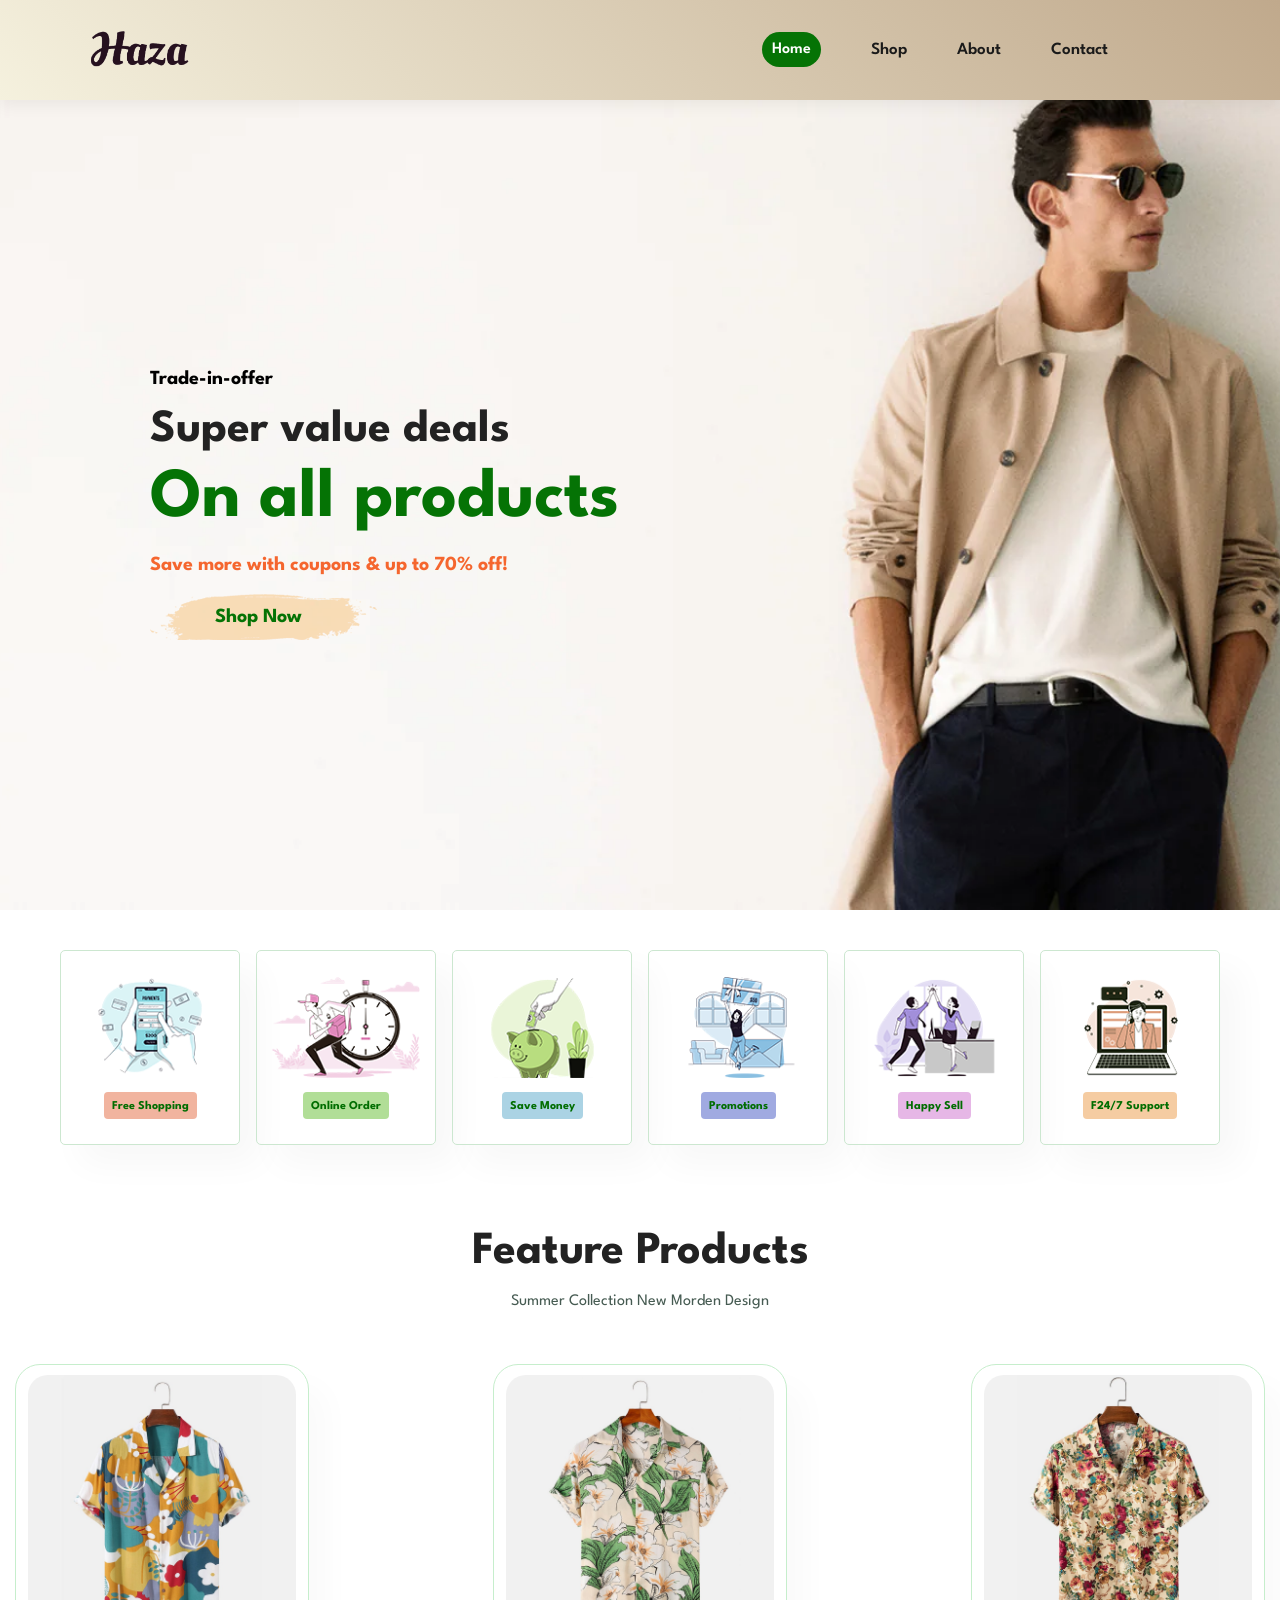
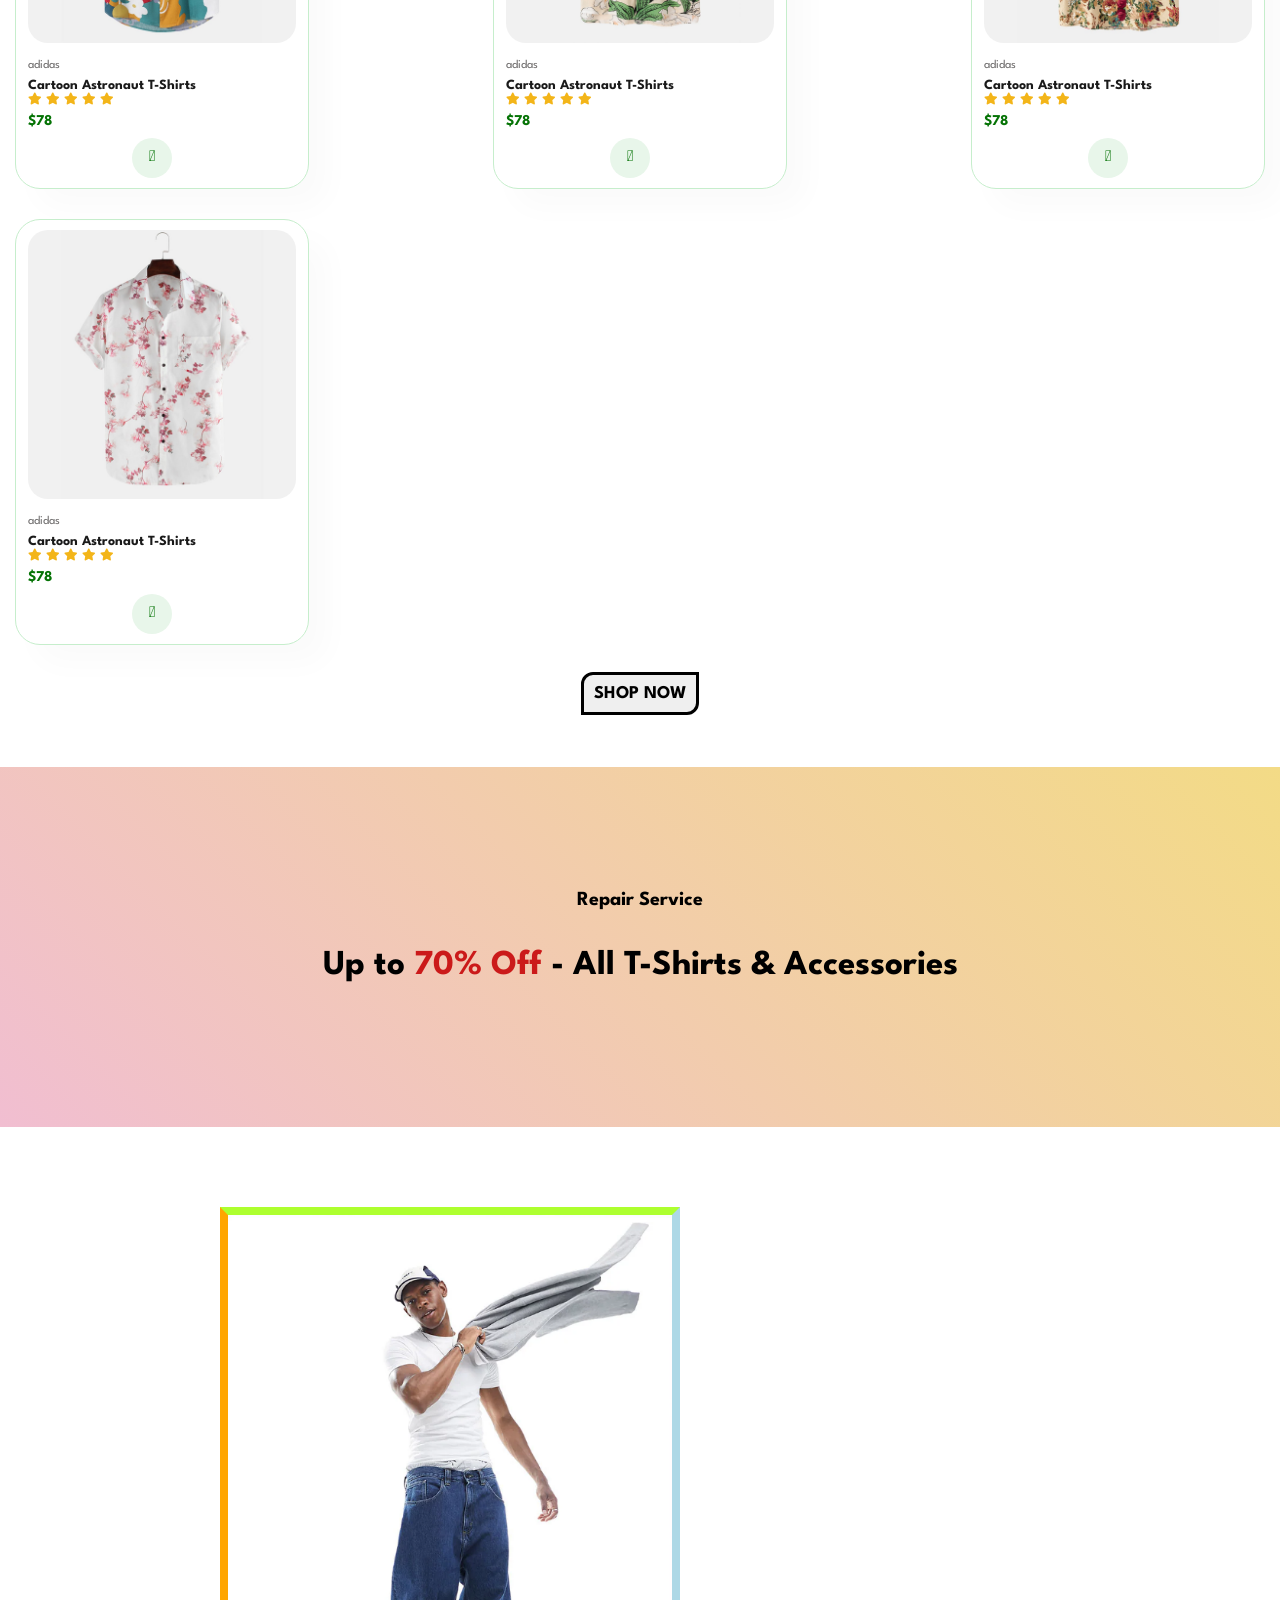
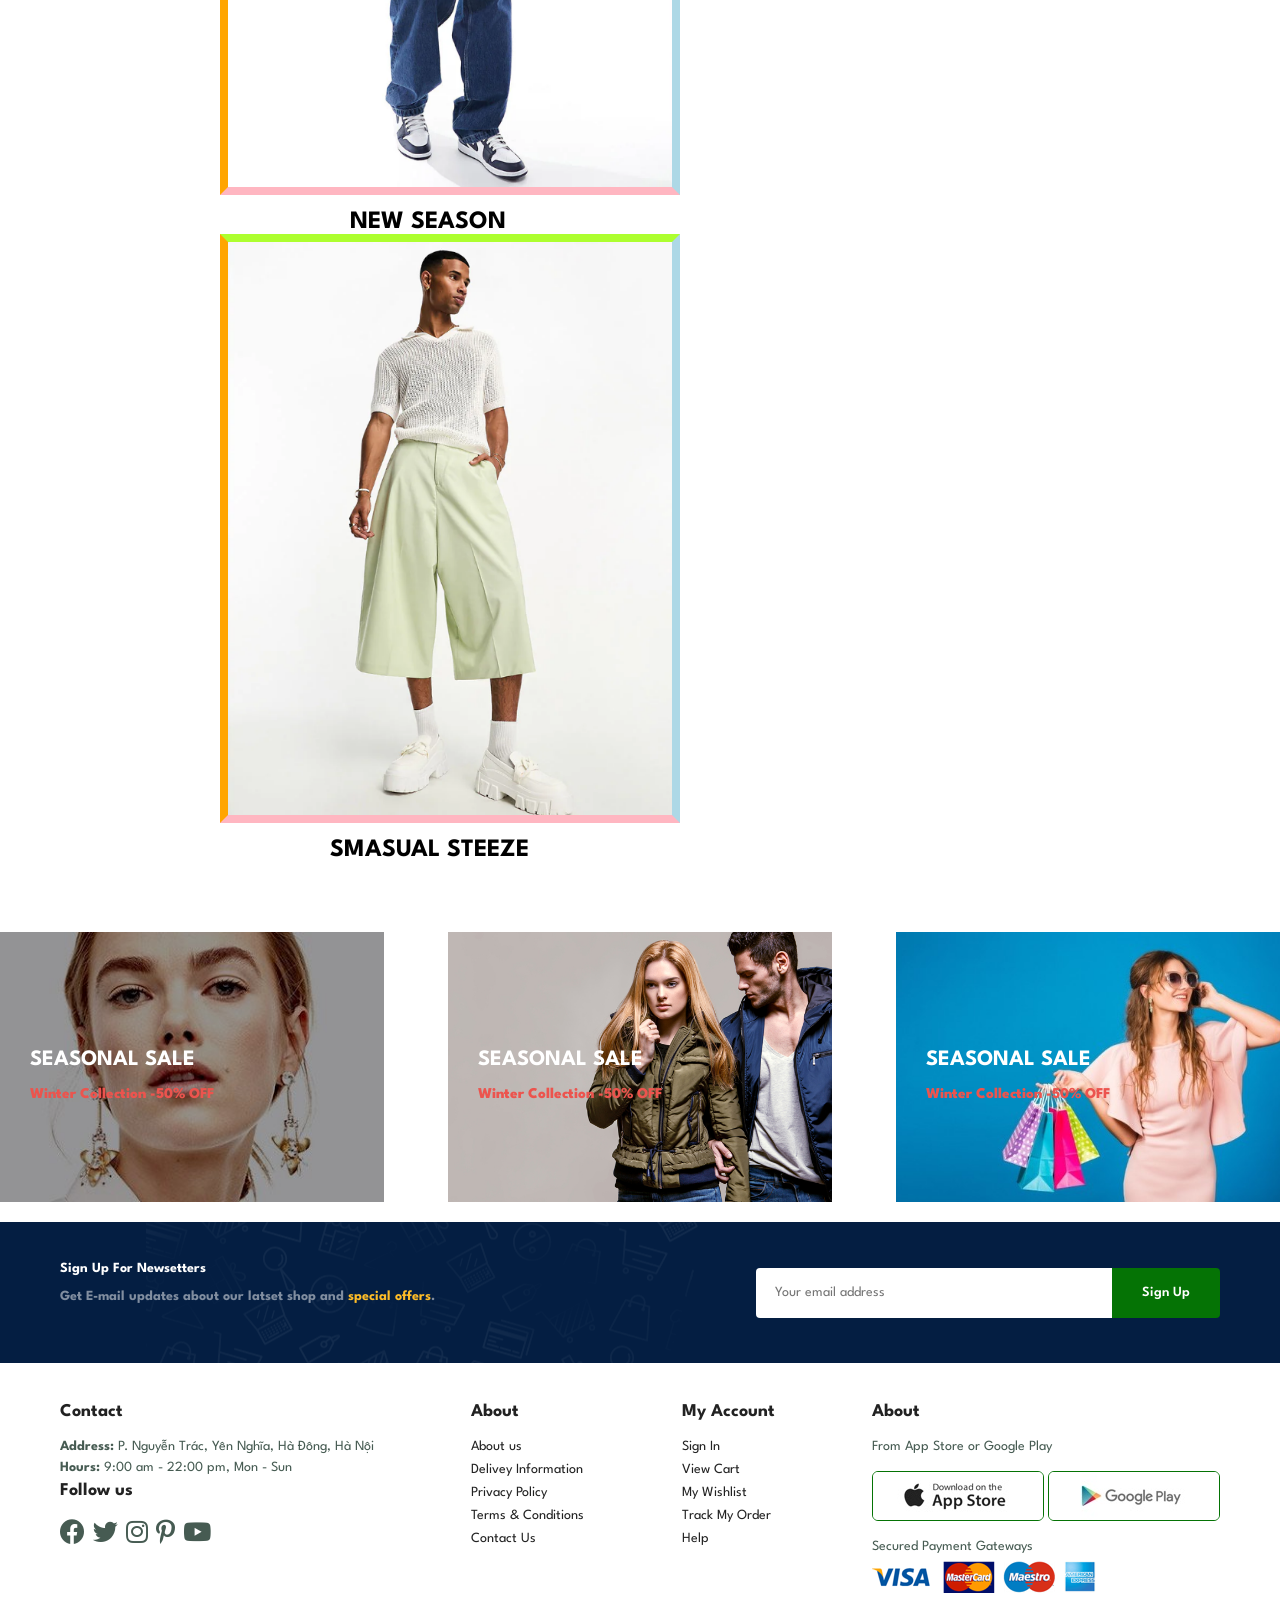
==== Selling-Cothes/index.html @ 655ef0d3 "Update index.html" ====
<!DOCTYPE html>
<html lang="en">
    <head>
        <meta charset="UTF-8">
        <meta http-equiv="X-UA-Compatible" content="IE=edge">
        <meta name="viewport" content="width=device-width, initial-scale=1.0">
        <title>Sales Clothes</title>
        <link rel="stylesheet" href="https://pro.fontawesome.com/releases/v5.10.0/css/all.css" /> 
        <link rel="stylesheet" href="style.css">
    </head>

    <body>
        <section id = "header"> 
            <a href="#"> <img src="img/logo4.png" alt=""> </a>
            <div>
                <ul id = "navbar">
                    <li><a class="active" href="index.html">Home</a></li>
                    <li><a href="shop.html">Shop</a></li>
                    <li><a href="about.html">About</a></li>
                    <li><a href="contact.html">Contact</a></li>
                    <li><a href="cart.html"><i class="far fa-shopping-bag"></i></a></li>
                </ul>
            </div>
        </section>

        <section id="hero">        
            <h3>Trade-in-offer</h3>
            <h2>Super value deals</h2>
            <h1>On all products</h1>
            <p>Save more with coupons & up to 70% off!</p>
            <a href="shop.html"><button class="shopNow">Shop Now</button></a>
        </section>

        <section id="feature" class ="section-p1">
            <div class="fe-box">
                <img src="img/features/f1.png" alt="">
                <h6>Free Shopping</h6>
            </div>
            <div class="fe-box">
                <img src="img/features/f2.png" alt="">
                <h6>Online Order</h6>
            </div>
            <div class="fe-box">
                <img src="img/features/f3.png" alt="">
                <h6>Save Money</h6>
            </div>
            <div class="fe-box">
                <img src="img/features/f4.png" alt="">
                <h6>Promotions</h6>
            </div>
            <div class="fe-box">
                <img src="img/features/f5.png" alt="">
                <h6>Happy Sell</h6>
            </div>
            <div class="fe-box">
                <img src="img/features/f6.png" alt="">
                <h6>F24/7 Support</h6>
            </div> 
        </section>

        <section id="product1" class="section-1">
            <h2>Feature Products</h2>
            <p>Summer Collection New Morden Design</p>
            <div class="pro-container">
                <div class="pro">
                    <img src="img/products/f1.jpg" alt="">
                    <div class="des">
                        <span>adidas</span>
                        <h5>Cartoon Astronaut T-Shirts</h5>
                        <div class="star">
                            <i class="fas fa-star"></i>
                            <i class="fas fa-star"></i>
                            <i class="fas fa-star"></i>
                            <i class="fas fa-star"></i>
                            <i class="fas fa-star"></i>
                        </div>
                        <h4>$78</h4>
                    </div>
                    <a href="#"><i class="fal fa-shopping-cart cart"></i></a>
                </div>
                <div class="pro">
                    <img src="img/products/f2.jpg" alt="">
                    <div class="des">
                        <span>adidas</span>
                        <h5>Cartoon Astronaut T-Shirts</h5>
                        <div class="star">
                            <i class="fas fa-star"></i>
                            <i class="fas fa-star"></i>
                            <i class="fas fa-star"></i>
                            <i class="fas fa-star"></i>
                            <i class="fas fa-star"></i>
                        </div>
                        <h4>$78</h4>
                    </div>
                    <a href="#"><i class="fal fa-shopping-cart cart"></i></a>
                </div>
                <div class="pro">
                    <img src="img/products/f3.jpg" alt="">
                    <div class="des">
                        <span>adidas</span>
                        <h5>Cartoon Astronaut T-Shirts</h5>
                        <div class="star">
                            <i class="fas fa-star"></i>
                            <i class="fas fa-star"></i>
                            <i class="fas fa-star"></i>
                            <i class="fas fa-star"></i>
                            <i class="fas fa-star"></i>
                        </div>
                        <h4>$78</h4>
                    </div>
                    <a href="#"><i class="fal fa-shopping-cart cart"></i></a>
                </div>
                <div class="pro">
                    <img src="img/products/f4.jpg" alt="">
                    <div class="des">
                        <span>adidas</span>
                        <h5>Cartoon Astronaut T-Shirts</h5>
                        <div class="star">
                            <i class="fas fa-star"></i>
                            <i class="fas fa-star"></i>
                            <i class="fas fa-star"></i>
                            <i class="fas fa-star"></i>
                            <i class="fas fa-star"></i>
                        </div>
                        <h4>$78</h4>
                    </div>
                    <a href="#"><i class="fal fa-shopping-cart cart"></i></a>
                </div>
            </div>
            <div class="xemThem">
                <a href="shop.html"><button>SHOP NOW</button></a>
            </div>
        </section>

        <section id="banner" class="section-m1">
            <h4>Repair Service</h4>
            <h2>Up to <span>70% Off</span> - All T-Shirts & Accessories</h2>
        </section> 

        <section  id="sm-banner" class="section-p1">
            <div class="banner-box">
                <img src="img/banner/b21.png" alt="">
                <h3>NEW SEASON</h3>  
            </div>
            <div class="banner-box banner-box2">
                <img src="img/banner/b22.png" alt="">
                <h3>SMASUAL STEEZE</h3> 
            </div>
        </section>

        <section id="banner3">
            <div class="banner-box">
               <h2>SEASONAL SALE</h2>
               <h3>Winter Collection -50% OFF</h3>
            </div>
            <div class="banner-box banner-box2">
                <h2>SEASONAL SALE</h2>
                <h3>Winter Collection -50% OFF</h3>
             </div>
             <div class="banner-box  banner-box3">
                <h2>SEASONAL SALE</h2>
                <h3>Winter Collection -50% OFF</h3>
             </div>
        </section>

        <section id ="newsletter" class="section-p1">
            <div class="newstext">
                <h4>Sign Up For Newsetters</h4>
                <p>Get E-mail updates about our latset shop and <span>special offers</span>.</p>
            </div>
            <div class="form">
                <input type="text" placeholder="Your email address">
                <button class="normal">Sign Up</button>
            </div>
        </section>

        <footer class="section-p1">
            <div class="col">
                <h4>Contact</h4>
                <p><strong>Address: </strong> P. Nguyễn Trác, Yên Nghĩa, Hà Đông, Hà Nội</p>
                <p><strong>Hours: </strong> 9:00 am - 22:00 pm, Mon - Sun</p>
                <div class="follow">
                    <h4>Follow us</h4>
                    <div class="icon">
                        <a href="https://www.facebook.com/quanghuy010403/"><i class="fab fa-facebook"></i></a>
                        <i class="fab fa-twitter"></i>
                        <i class="fab fa-instagram"></i>
                        <i class="fab fa-pinterest-p"></i>
                        <a href="https://www.youtube.com/shorts/1o9WgA6_do8"><i class="fab fa-youtube"></i></a>
                    </div>
                </div>
            </div>
            <div class="col">
                <h4>About</h4>
                <a href="#">About us</a>
                <a href="#">Delivey Information</a>
                <a href="#">Privacy Policy</a>
                <a href="#">Terms & Conditions</a>
                <a href="#">Contact Us</a>
            </div>
            <div class="col">
                <h4>My Account</h4>
                <a href="#">Sign In</a>
                <a href="#">View Cart</a>
                <a href="#">My Wishlist</a>
                <a href="#">Track My Order</a>
                <a href="#">Help</a>
            </div>
            <div class="col install">
                <h4>About</h4>
                <p>From App Store or Google Play</p>
                <div class="row">
                    <a href="https://www.apple.com/vn/store"><img src="img/pay/app.jpg" alt=""></a>
                    <a href="https://play.google.com/store/apps?gl=us"><img src="img/pay/play.jpg" alt=""></a>
                </div>
                <p>Secured Payment Gateways</p>
                <img src="img/pay/pay.png" alt="">
            </div>
        </footer>

        <script src="script.js"></script>
    </body>
</html>
---- Selling-Cothes/style.css ----
@import url("https://fonts.googleapis.com/css2?family=Spartan:wght@100;200;300;400;500;600;700;800;900&display=swap");
* {
  margin: 0;
  padding: 0;
  box-sizing: border-box;
  position: relative;
  font-family: "Spartan", sans-serif;
  /* font-family: "futura-pt",sans-serif; */
}

html {
  scroll-behavior: smooth;
}

/*logo*/
#header img{ 
  width: 120px;
  float: left;
}

/* Global Styles */

h1 {
  font-size: 50px;
  line-height: 64px;
  color: #222;
}

h2 {
  font-size: 46px;
  line-height: 54px;
  color: #222;
}

h4 {
  font-size: 20px;
  color: #222;
}

h6 {
  font-weight: 700;
  font-size: 12px;
}

p {
  font-size: 16px;
  color: #465b52;
  margin: 15px 0 20px 0;
}

.section-p1 {
  padding: 40px 60px;
}

.section-m1 {
  margin: 40px 0;
}

button.normal{
  font-size: 14px;
  font-weight: 600;
  padding: 15px 30px;
  color: #000;
  background-color: #fff;
  border-radius: 4px;
  cursor: pointer;
  border: none;
  outline: none;
  transition: 0.2s;
}

button.white {
  font-size: 13px;
  font-weight: 600;
  padding: 11px 18px;
  color: #fff;
  background-color: transparent;
  border: 1px solid #fff;
  cursor: pointer;
  outline: none;
  transition: 0.2s;
}

body {
  width: 100%;
}

/* Header Start, thanh cong cu */
#header{
  display: flex;
  align-items: center;
  justify-content: space-between;
  padding: 20px 80px;
  background: #d3c5b3;
  box-shadow: 0 5px 15px rgba(0, 0, 0, 0.06);
  z-index: 999;
  position: sticky;
  top: 0;
  left: 0;
  background: linear-gradient(45deg, #f5f1de, #c0a98c);
}
#navbar{
  display: flex;
  align-items: center;
  justify-content: center;
}
#navbar li{
  list-style: none;
  padding: 0 25px;
  position: relative;
}
#navbar li a{
  text-decoration: none;
  font-size: 17px;
  font-weight: 600;
  color: #1a1a1a;
  transition: 0.25s ease;
}
#navbar li a:hover, 
#navbar li a.active{
  background-color: rgb(5, 115, 5);
  color: #fff;
  padding: 10px;
  border-radius: 20px;
  font-size: 16px;
}
#navbar li a.active::after,
#navbar li a:hover::after{ 
  content: "";
  width: 30%;
  height: 2px;
  background: #088178;
  /* position: absolute; */ 
  bottom: -4px;
  left: 20px;
}

        /****** Home Page ******/

#hero{
  background-image: url("img/logo8.webp");
  height: 90vh;
  width: 100%;
  background-size: cover;
  background-position: top 0 right 80%;
  padding: 0 150px;
  display: flex;
  flex-direction: column;
  align-items: flex-start;
  justify-content: center;
}
#hero h3{
  padding-bottom: 15px;
  font-size: 20px;
}
#hero h1{
  padding: 10px 0 10px 0;
  color: rgb(5, 115, 5);
  font-size: 70px;
}
#hero p{
  color: rgb(245, 102, 46);
  font-weight: bold;
  font-size: 20px;
}
#hero button{
  background-image: url("img/button.png");
  background-color: transparent;
  color: rgb(5, 115, 5);
  border: 0;
  padding: 14px 80px 14px 65px;
  background-repeat: no-repeat;
  font-weight: 700; 
  font-size: 20px; 
  
}
#hero .shopNow:hover{
  color: orangered;
}


#feature{
  display: flex;
  align-items:center;
  justify-content: space-between;
  flex-wrap: wrap;
}
#feature .fe-box{
  width: 180px;
  text-align : center;
  padding: 25px 15px;
  box-shadow: 20px 20px 34px rgba(0,0,0, 0.03);
  border: 1px solid #cce7d0;
  border-radius: 5px; 
  margin-bottom: 10px;
}
#feature .fe-box:hover{
  box-shadow:10px 10px 54px rgba(70, 62, 211,0.1);
}
#feature .fe-box img{
  width: 100%;
  margin-bottom: 10px;
}
#feature .fe-box h6{
  display: inline-block;
  padding: 9px 8px 6px 8px;
  line-height: 1;
  border-radius: 4px;
  color: rgb(0, 109, 0);
  background-color: #f1b49f;
}
#feature .fe-box:nth-child(2) h6{
  background-color: #b1de97;
}
#feature .fe-box:nth-child(3) h6{
  background-color: #abd3e4;
}
#feature .fe-box:nth-child(4) h6{
  background-color: #a0aae1;
}
#feature .fe-box:nth-child(5) h6{
  background-color: #e6b7e6;
}
#feature .fe-box:nth-child(6) h6{
  background-color: #f5cca2;
}


#product1{
  text-align: center;
}
#product1 .pro-container{
  display: flex;
  justify-content: space-between;
  padding-top: 20px;
  flex-wrap: wrap; 
}
#product1 .pro{
  width: 23%;
  min-width: 250px;
  padding: 10px 12px;
  border: 1px solid #c6eecc;
  border-radius: 25px;
  cursor: pointer;
  box-shadow: 20px 20px 30px rgba(0, 0, 0, 0.02);
  margin: 15px ;
  transition: 0.2s ease;
  position: relative;
}
#product1 h2{
  padding-top: 30px;
}
#product1 .pro:hover{
  box-shadow: 20px 20px 30px rgba(0, 0, 0, 0.02);
}
#product1 .pro img{
  width: 100%;
  border-radius: 20px;
}
#product1 .pro .des{
  text-align: start;
  padding: 10px 0;
}
#product1 .pro .des span{
  font-size: 12px;
  color: #6d6b6b;
}
#product1 .pro .des h5{
  padding-top: 7px;
  color: #1a1a1a;
  font-size: 14px;
}
#product1 .pro .des i{
  font-size: 12px;
  color: rgb(243, 181, 25)
}
#product1 .pro .des h4{
  padding-top: 7px;
  font-size: 15px;
  font-weight: 700;
  color: rgb(5, 115, 5);
}
#product1 .pro .cart{
  width: 40px;
  height: 40px;
  line-height: 40px;
  border-radius: 50px;
  background-color: #e8f6ea;
  font-weight: 500;
  color: rgb(5, 115, 5);
  border: 1px soild #cce7d0;
  position: 20px;
  right: 10px;
}
#product1 .xemThem button{
  font-size: 18px;
  padding: 10px;
  border-radius: 7px;
  margin: 12px;
  border: 3px solid #000000;
  border-radius: 12px 0;
  color: #000000;
  font-weight: bold;
}
#product1 .xemThem a:hover button{
  text-decoration: none;
  background-color: rgb(247, 144, 19);
  border-color: rgb(247, 144, 19);
  color: #fff;
}


#banner{
  display: flex;
  flex-direction: column;
  justify-content: center;
  align-items: center;
  text-align: center;
  /* background-image: url(img/banner/b2.jpg); */
  background-image:  linear-gradient(45deg, #f1bed1, #f3db86);
  width: 100%;
  height: 40vh;
  background-size: cover;
  background-position: center;
}
#banner h4{
  color: #000000;
  font-size: 20px;
  padding-bottom: 20px;
}
#banner h2{
  color: #000000;
  font-size: 35px;
  padding: 10px 0;
}
#banner h2 span{
  color: rgb(203, 26, 26);
}


#sm-banner{
  display: flex;
  flex-wrap: wrap;
  justify-content: space-between;
  position: relative;
  margin-bottom: 30px;
}
#sm-banner .banner-box{
  display: flex;
  flex-direction: column;
  justify-content: center;
  align-items: flex-start;
  background-size: cover;
  background-position: center;
  padding-left: 160px;
}
#sm-banner .banner-box2{
  padding-right: 160px;
}
#sm-banner img{
  width: 460px;
  border: 8px solid orange;
  border-top-color: greenyellow;
  border-right-color: lightblue;
  border-bottom-color: lightpink;
}
#sm-banner .banner-box h3{
  padding-top: 15px;
  padding-left: 130px;
  font-size: 25px;
}
#sm-banner .banner-box2 h3{
  padding-left: 110px;
}



#sm-banner span{
  color: #fff;
  font-size: 14px;
  font-weight: 500;
  padding-bottom: 15px;
}
#sm-banner .banner-box:hover button{
  background: rgb(5, 115, 5);
  border: 1px solid rgb(5, 115, 5);
}


#banner3{
  display: flex;
  justify-content: space-between;
  flex-wrap: wrap;
  padding: 0 ;
}
#banner3 .banner-box{
  display: flex;
  flex-direction: column;
  justify-content: center;
  align-items: flex-start;
  background-image: url("img/banner/b7.jpg");
  min-width: 30%;
  height: 30vh;
  background-size: cover;
  background-position: center;
  padding: 30px;
  margin-bottom: 20px;
}
#banner3 .banner-box2{
  background-image: url("img/banner/b4.jpg");
}
#banner3 .banner-box3{
  background-image: url("img/banner/b18.jpg");
}
#banner3 h2{
  color: #fff;
  font-size: 900;
  font-size: 22px;
}
#banner3 h3{
  color: #ec544e;
  font-weight: 800;
  font-size: 15px;
}


#newsletter{
  display: flex;
  justify-content: space-between;
  flex-wrap: wrap;
  align-items: center;
  background-image: url("img/banner/b14.png");
  background-repeat: no-repeat;
  background-position: 20% 30%;
  background-color: #041e42;
}
#newsletter h4{
  font-size: 14px;
  font-weight: 700;
  color: #fff;
}
#newsletter p{
  font-size: 14px;
  font-weight: 700;
  color: #818ea0;
}
#newsletter p span{
  color: #ffbd27;
}
#newsletter .form{
  display: flex;
  width: 40%;
}
#newsletter input{
  height: 3.125rem;
  padding: 0 1.25em;
  font-size: 14px;
  width: 100%;
  border: 1px solid transparent;
  border-radius: 4px;
  outline: none;
  border-top-right-radius: 0;
  border-bottom-right-radius: 0;
}
#newsletter button{
  background-color: rgb(5, 115, 5);
  color: #fff;
  white-space: nowrap;
  border-top-left-radius: 0;
  border-bottom-left-radius: 0;
}


footer {
  display: flex;;
  flex-wrap: wrap;
  justify-content: space-between;
}
footer .col{
  display: flex;
  flex-direction: column;
  align-items: flex-start;
  margin-bottom: 20px;
}
footer a{
  text-decoration: none;
  font-size: 14px;
  color: #222;
  margin-bottom: 10px;
}
footer h4{
  font-size: 18px;
  padding-bottom: 20px;
}
footer p{
  font-size: 14px;
  margin: 0 0 8px 0;
}
footer .follow i{
  color: #465b52;
  padding-right: 4px;
  cursor: pointer;
  font-size: 25px;
}
footer .install .row img{
  border: 1px solid rgb(5, 115, 5);
  border-radius: 6px;
  margin: 10px 0 15px 0;
}
footer .follow i:hover,
footer a:hover{
  color: rgb(5, 115, 5);
}


          /****** SHOP PAGE ******/



          /****** ABOUT PAGE ******/
#page-header .about-header{
  background-image: url("img/about/banner.png");
}
#about-head{
  display: flex;
  align-content:  center;
}
#about-head img{
  width: 50%;
}
#about-head div{
  padding: 70px 0 0 40px;
  text-align: justify;
}
#about-app{
  text-align: center;
}
#about-app .video{
  width: 70%;
  height: 100%;
  margin: 30px auto 0 auto;
}
#about-app .video video{
  width: 100%;
  height: 100%;
  border-radius: 20px;
}


                /****** CONTACT PAGE ******/
#contact-details{
  display: flex;
  align-items: center;
  justify-content: space-between;
}
#contact-details .details{
  width: 45%;
}
#contact-details .details span,
#form-details form span{
  font-size: 14px;
}
#contact-details .details h2, 
#form-details form h2{
  font-size: 30px;
  line-height: 35px;
  padding: 20px 0;
}
#contact-details .details h3{
  font-size: 20px;
  padding-bottom: 15px;
  padding-left: 50px;
}
#contact-details .details li{
  list-style: none;
  display: flex;
  padding: 10px 0;
  padding-left: 50px;
}
#contact-details .details li i{
  font-size:  16px;
  padding-right: 22px;
}
#contact-details .details li p{
  margin: 0;
  font-size: 15px;
}
#contact-details .map{
  width:  55%;
  height: 400px;
}
#contact-details .map iframe{
  width: 100%;
  height: 100%;
}

#form-details{
  display: flex;
  justify-content: space-between;
  margin: 30px;
  padding: 80px;
  border: 1px solid #e1e1e1;
}
#form-details form{
  width: 65%;
  display: flex;
  flex-direction: column;
  align-items: flex-start;
}
#form-details form input, 
#form-details form textarea{
  width: 100%;
  padding: 12px 15px;
  outline: none;
  margin-bottom: 20px;
  border: 1px solid lightgray
}
#form-details form button{
  background-color: rgb(5, 115, 5);
  color: #fff; 
}
#form-details .people div{
  padding-bottom: 25px;
  display: flex;
  align-items: flex-start;
  margin-top: 50px;
}
#form-details .people div img{
  width: 65px;
  height: 65px;
  object-fit: cover;
  margin-right: 15px;
}
#form-details .people div p{
  margin: 0;
  font-size: 15px;
  line-height: 25px;
}
#form-details .people div p span{
  display: flex;
  font-size: 16px;
  font-weight: 600;
  color: #000;
}


/* shop */
#page-header{
  background-image: url("img/banner/b1.jpg");
  width: 100%;
  height: 40vh;
  background-size: cover;
  display: flex;
  justify-content: center;
  text-align: center;
  flex-direction: column;
  padding-bottom: 14px;
}

#page-header h2, #page-header p{
  color: white;
}

#pagination{
  text-align: center;
}

#pagination a {
  text-decoration: none;
  background-color: #088178;
  padding: 15px 20px;
  border-radius: 4px;
  color: #fff;
  font-weight: 600;
}

#pagination a i{
  font-size: 16px;
  font-weight: 600;
}

/* sp rieng */
#prodetails{
  display: flex;
  margin-top: 20px;
}

#prodetails .single-pro-image{
  width: 40%;
  margin-right: 50px;
}

.small-img-group{
  display: flex;
  justify-content: space-between;
}

.small-img-col{
  flex-basis: 24%;
  cursor: pointer;
}
#prodetails .single-pro-details{
  width: 50%;
  padding-top: 30px;
}

#prodetails .single-pro-details h4{
  padding: 40px 0 20px 0;
}

#prodetails .single-pro-details h2{
  font-size: 26px;
}

#prodetails .single-pro-details select{
  display: block;
  padding: 5px 10px;
  margin-bottom: 10px;
}

#prodetails .single-pro-details input{
  width: 50px;
  height: 47px;
  padding-left: 16px;
  margin-right: 10px;
}

#prodetails .single-pro-details input:focus{
  outline: none;
}

#prodetails .single-pro-details button{
  background: #088178;
  color: white;
}

#prodetails .single-pro-details span{
  line-height: 25px;
}
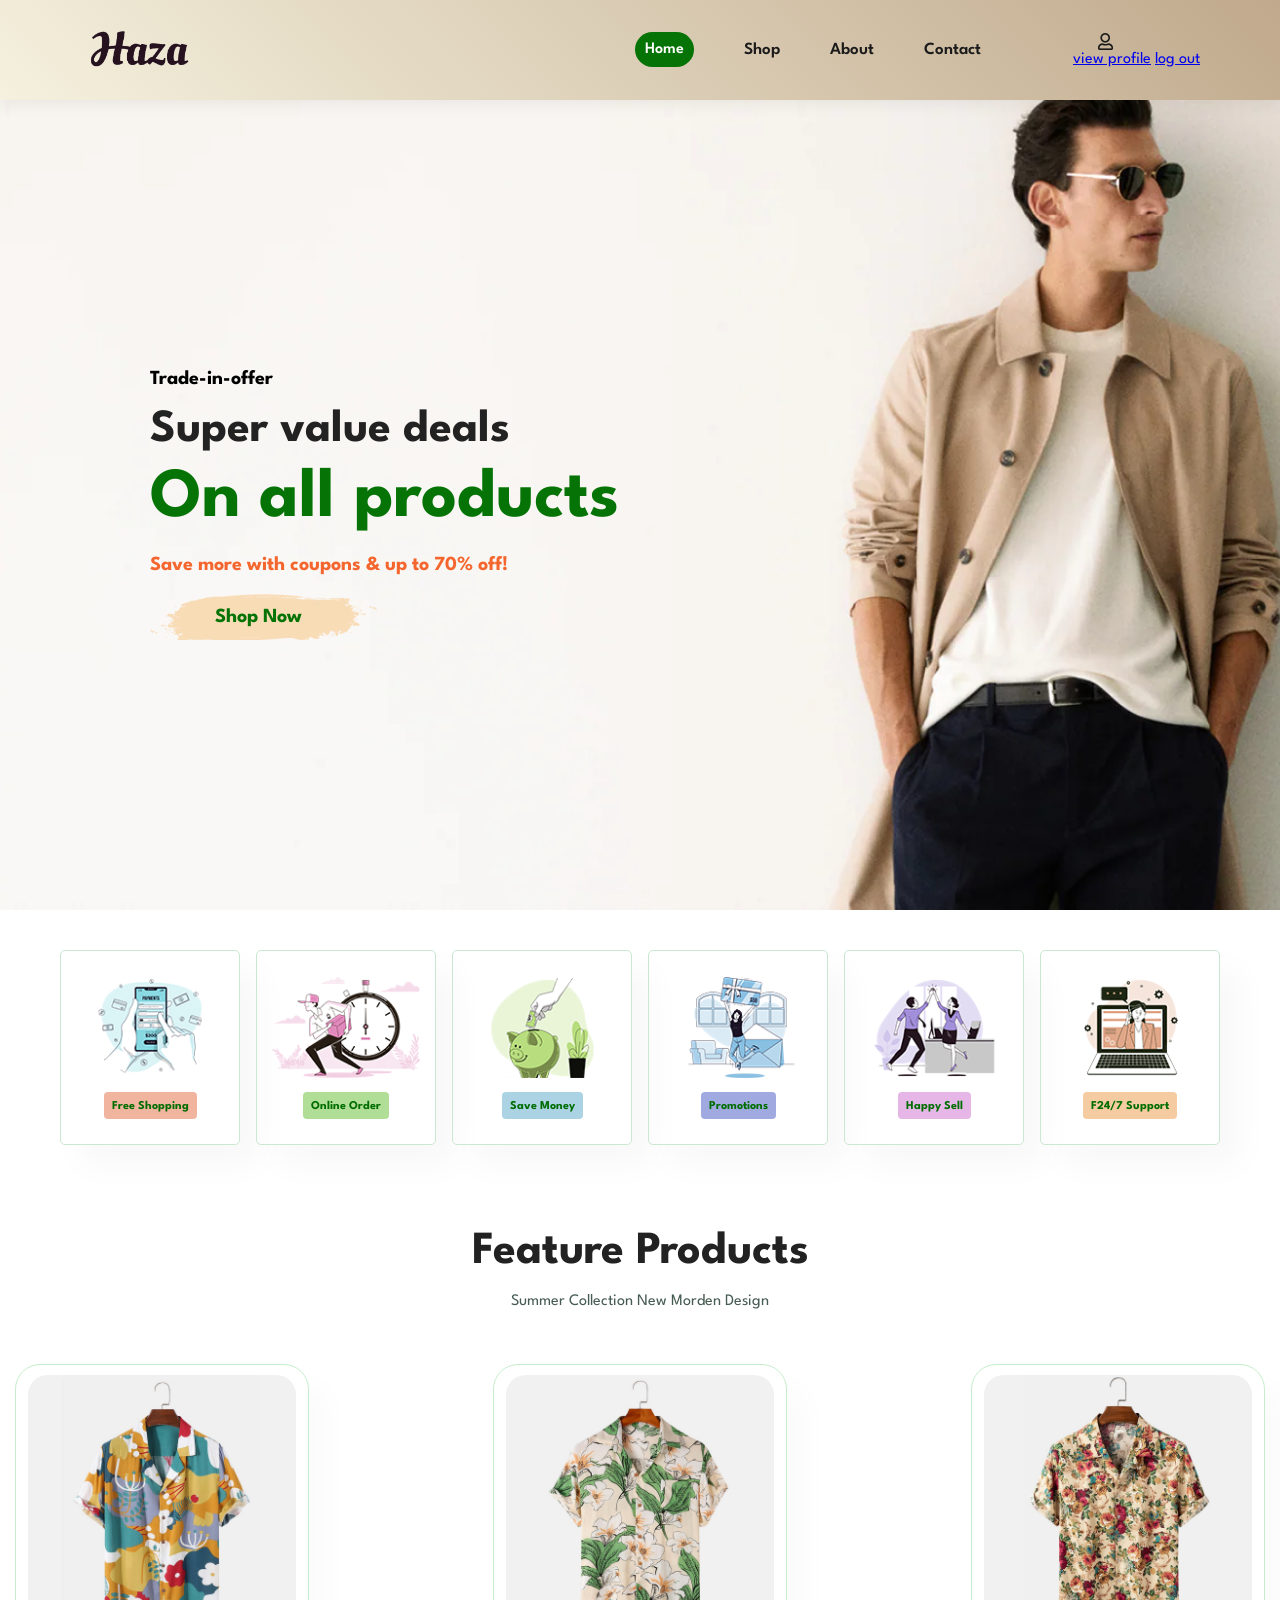
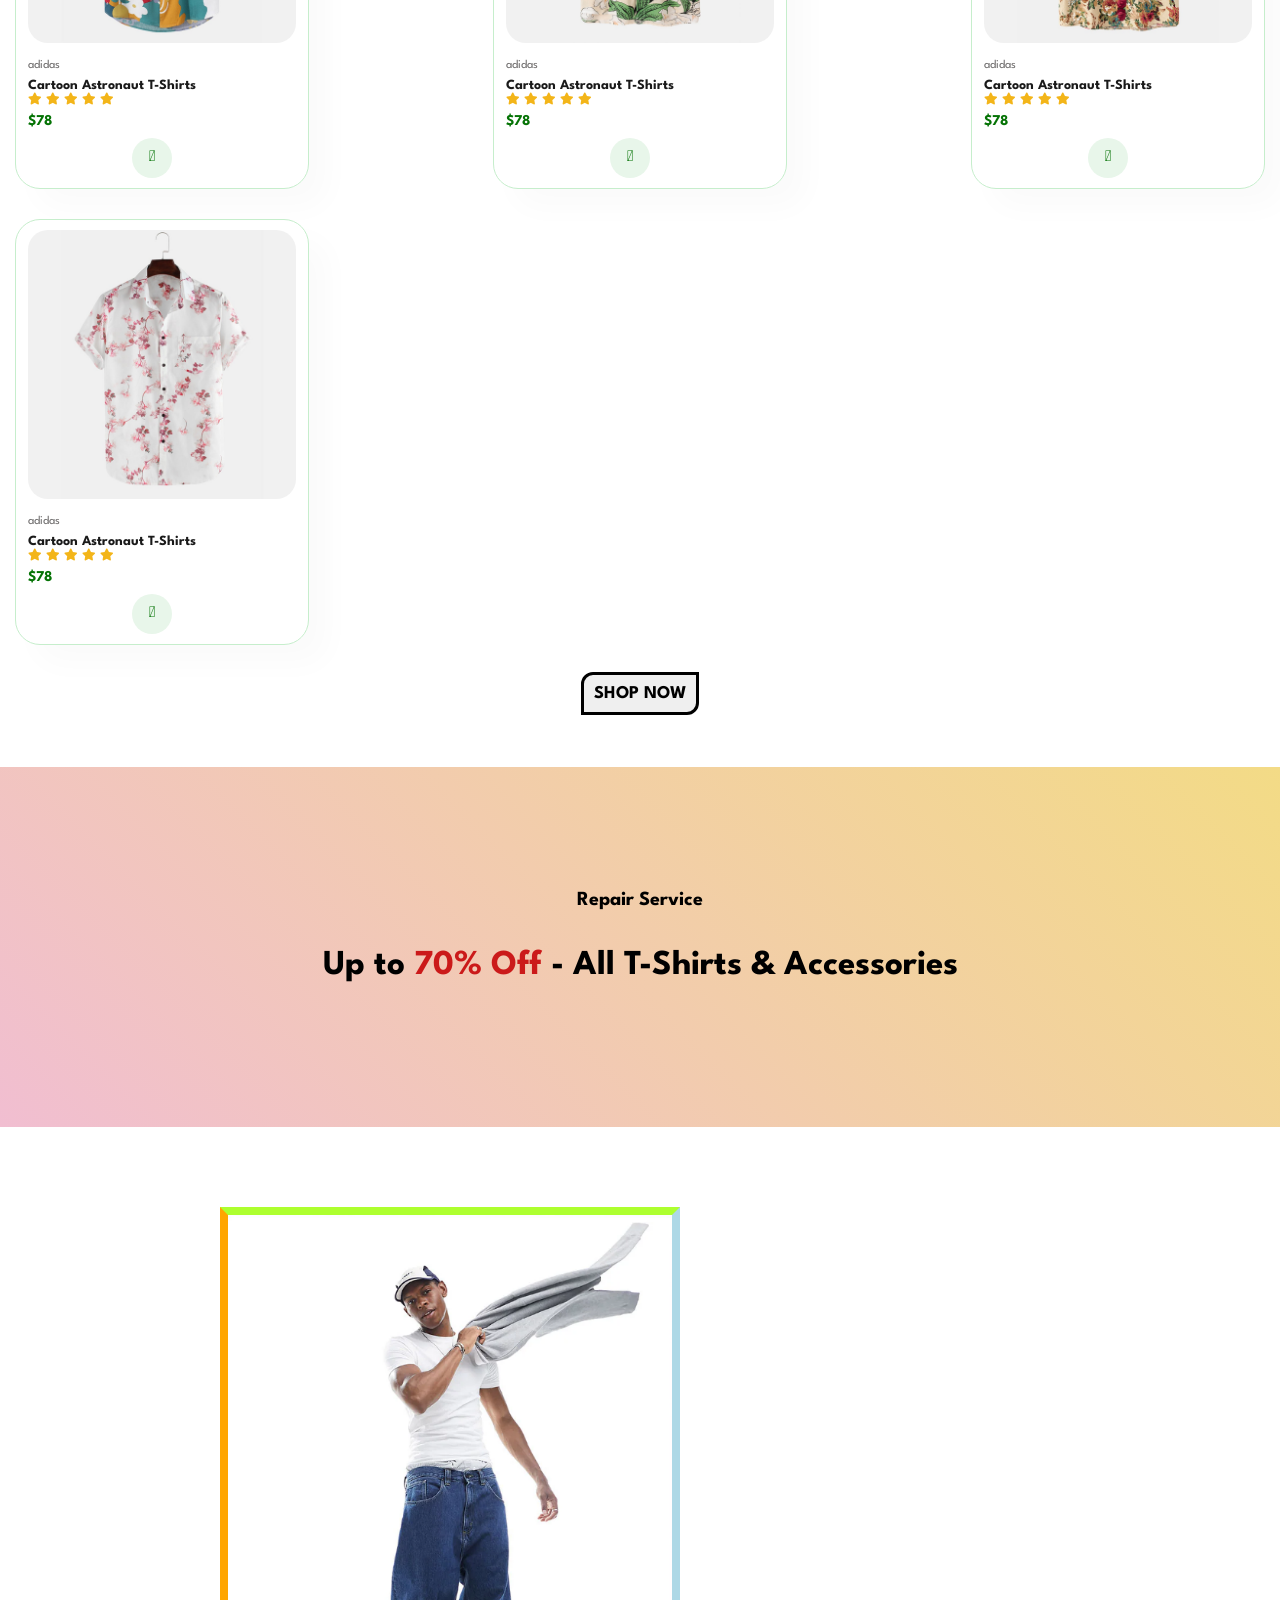
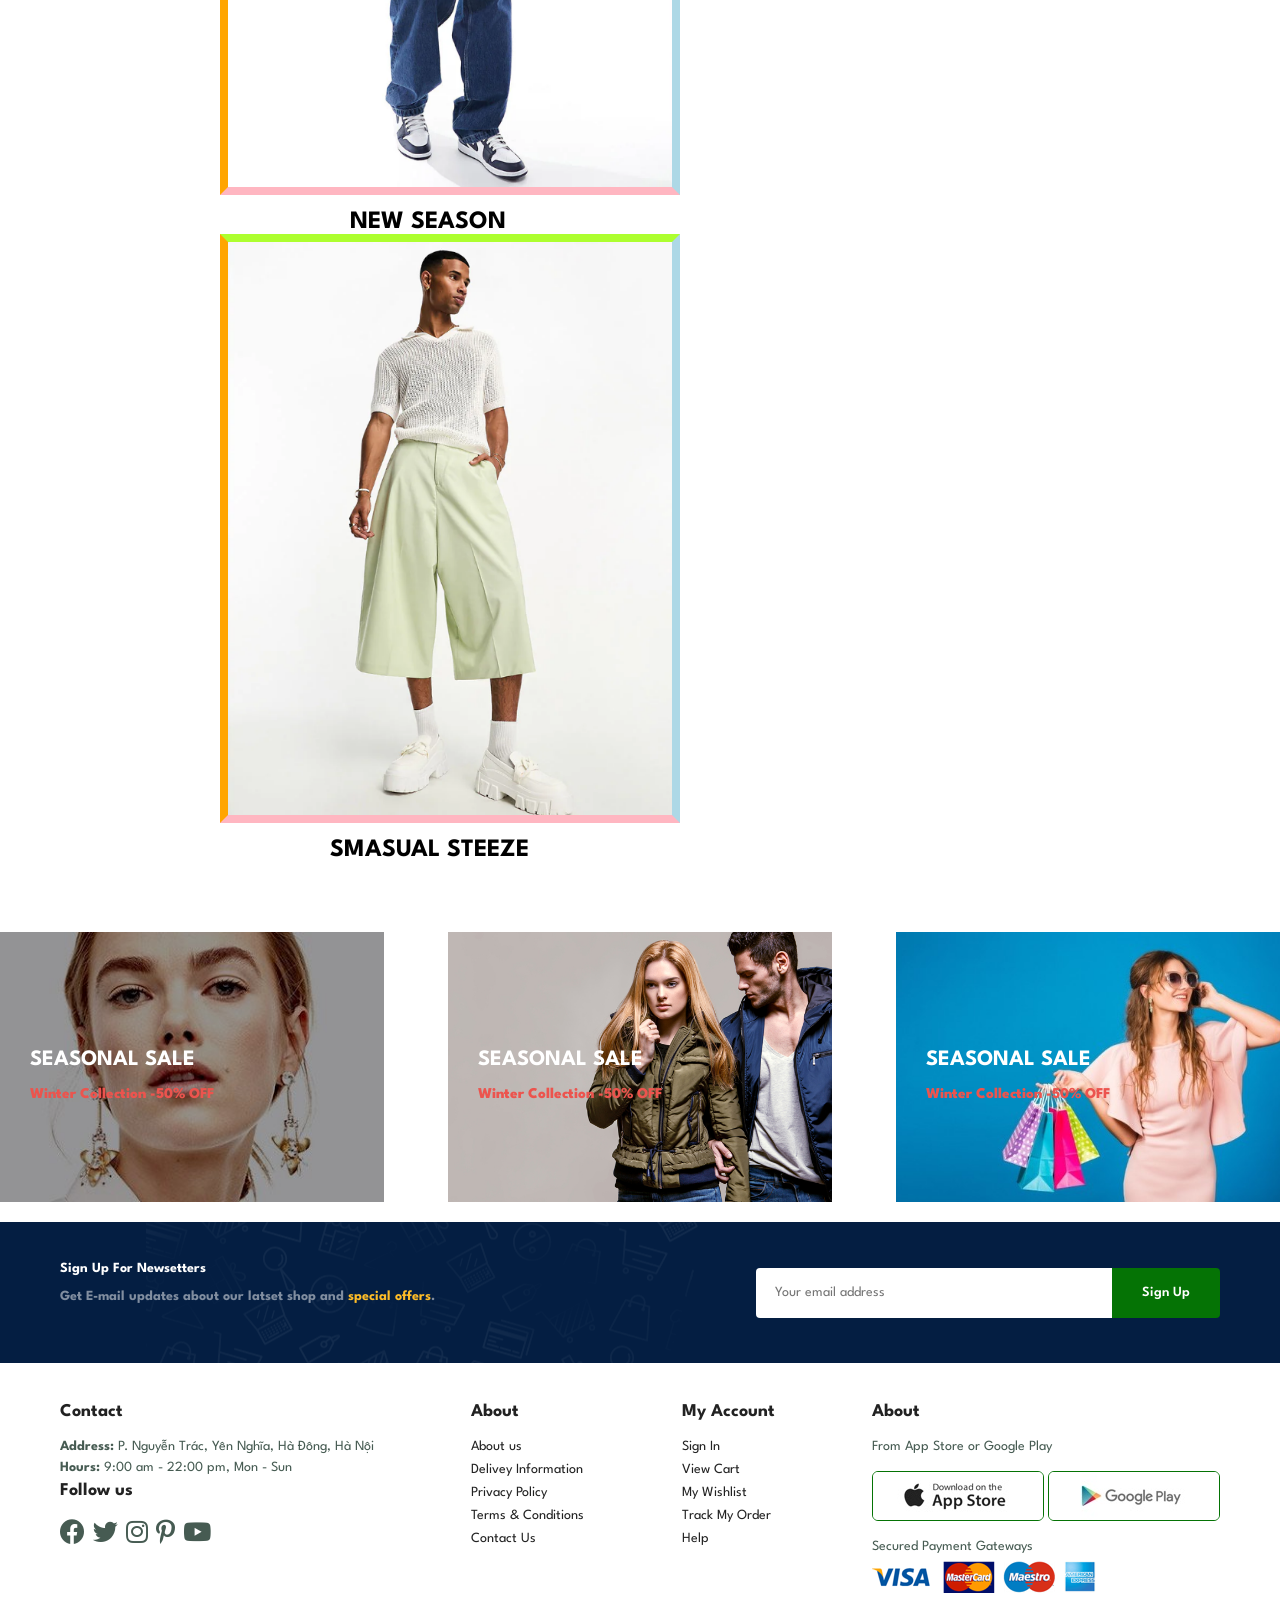
==== commit 8e3fd20c: "Update index.html" ====
--- a/Selling-Cothes/index.html
+++ b/Selling-Cothes/index.html
@@ -5,13 +5,13 @@
         <meta http-equiv="X-UA-Compatible" content="IE=edge">
         <meta name="viewport" content="width=device-width, initial-scale=1.0">
         <title>Sales Clothes</title>
-        <link rel="stylesheet" href="https://pro.fontawesome.com/releases/v5.10.0/css/all.css" /> 
+        <link rel="stylesheet" href="https://pro.fontawesome.com/releases/v5.10.0/css/all.css" /> <!-- lay link tren web font awesome cdn -->
         <link rel="stylesheet" href="style.css">
     </head>
 
     <body>
         <section id = "header"> 
-            <a href="#"> <img src="img/logo4.png" alt=""> </a>
+            <a href="index.html"> <img src="img/logo4.png" alt=""> </a>
             <div>
                 <ul id = "navbar">
                     <li><a class="active" href="index.html">Home</a></li>
@@ -19,6 +19,13 @@
                     <li><a href="about.html">About</a></li>
                     <li><a href="contact.html">Contact</a></li>
                     <li><a href="cart.html"><i class="far fa-shopping-bag"></i></a></li>
+                    <div class="dropdown">
+                        <li><a><i class="far fa-regular fa-user"></i></a></li>
+                        <div class="dropdown-content">
+                            <a href="Account.html">view profile</a>
+                            <a href="#">log out</a>
+                        </div>
+                    </div>
                 </ul>
             </div>
         </section>
@@ -182,11 +189,11 @@
                 <div class="follow">
                     <h4>Follow us</h4>
                     <div class="icon">
-                        <a href="https://www.facebook.com/quanghuy010403/"><i class="fab fa-facebook"></i></a>
+                        <a href=""><i class="fab fa-facebook"></i></a>
                         <i class="fab fa-twitter"></i>
                         <i class="fab fa-instagram"></i>
                         <i class="fab fa-pinterest-p"></i>
-                        <a href="https://www.youtube.com/shorts/1o9WgA6_do8"><i class="fab fa-youtube"></i></a>
+                        <a href=""><i class="fab fa-youtube"></i></a>
                     </div>
                 </div>
             </div>
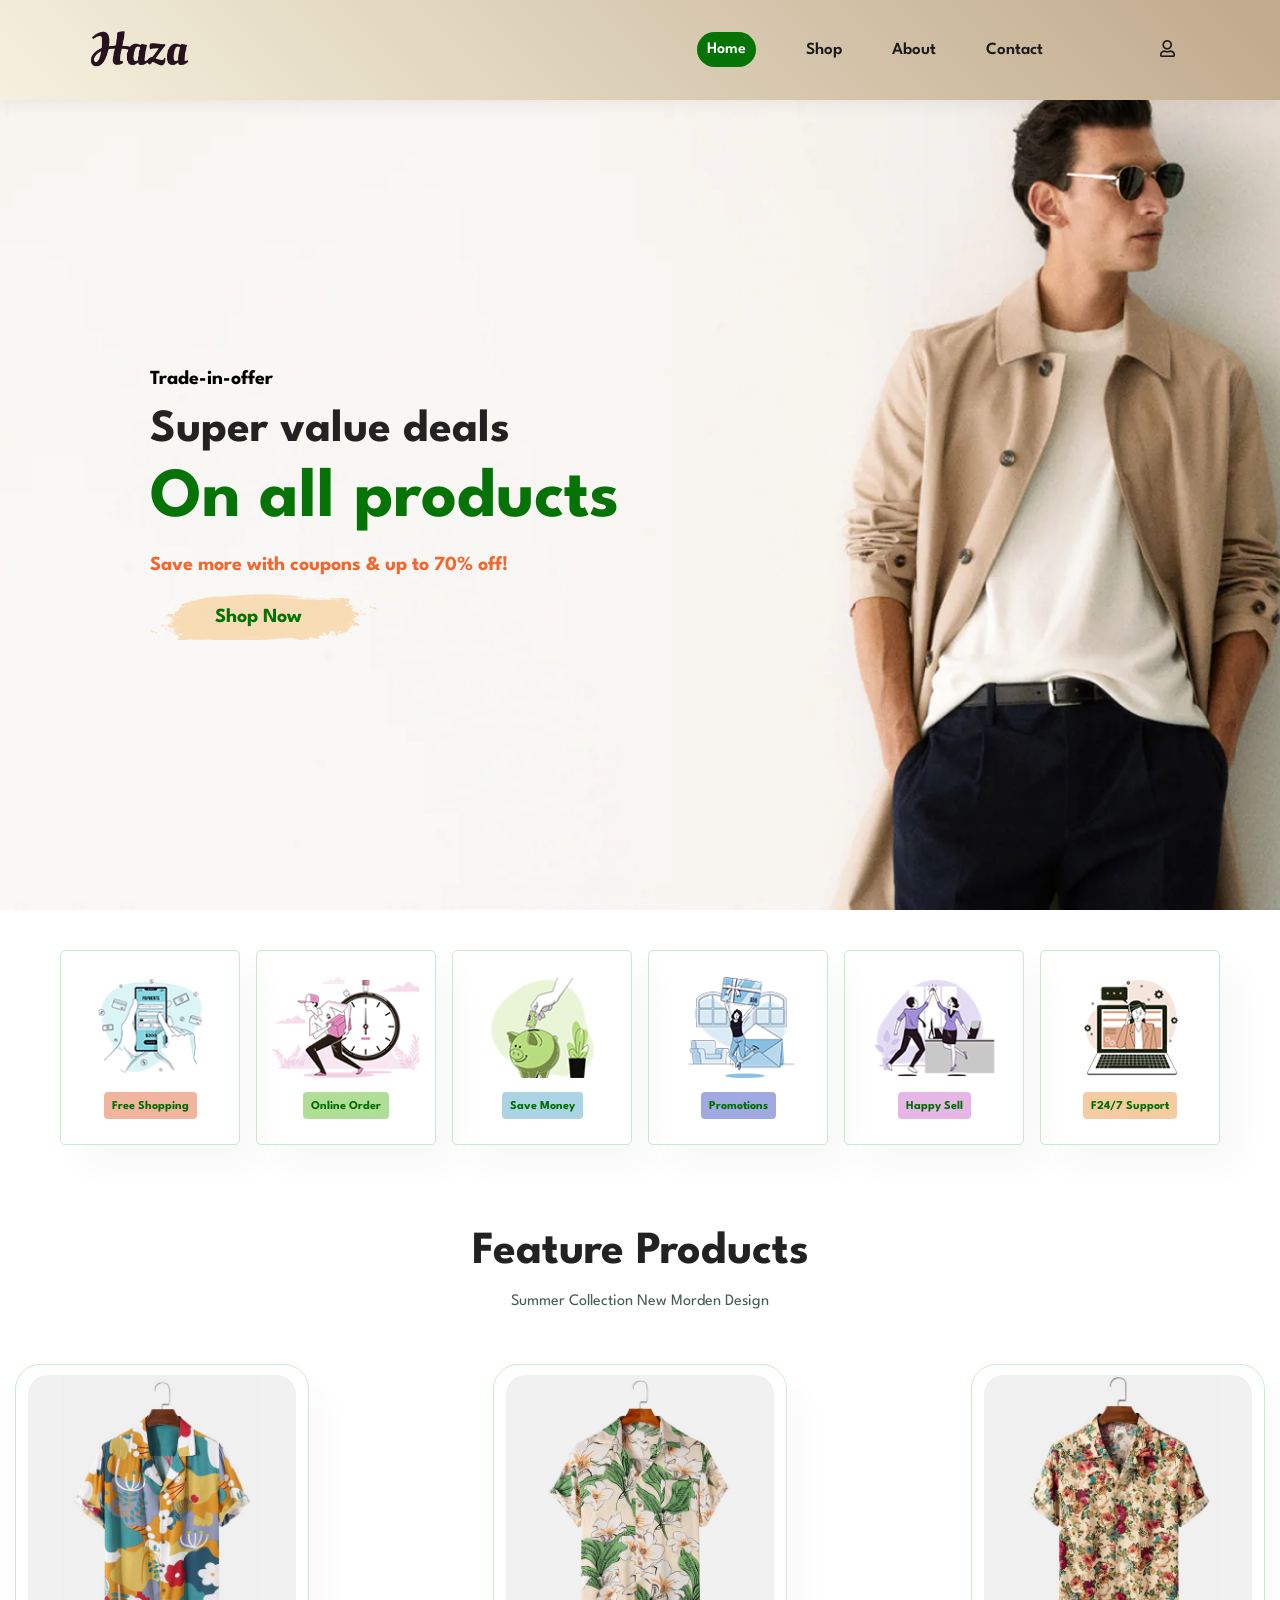
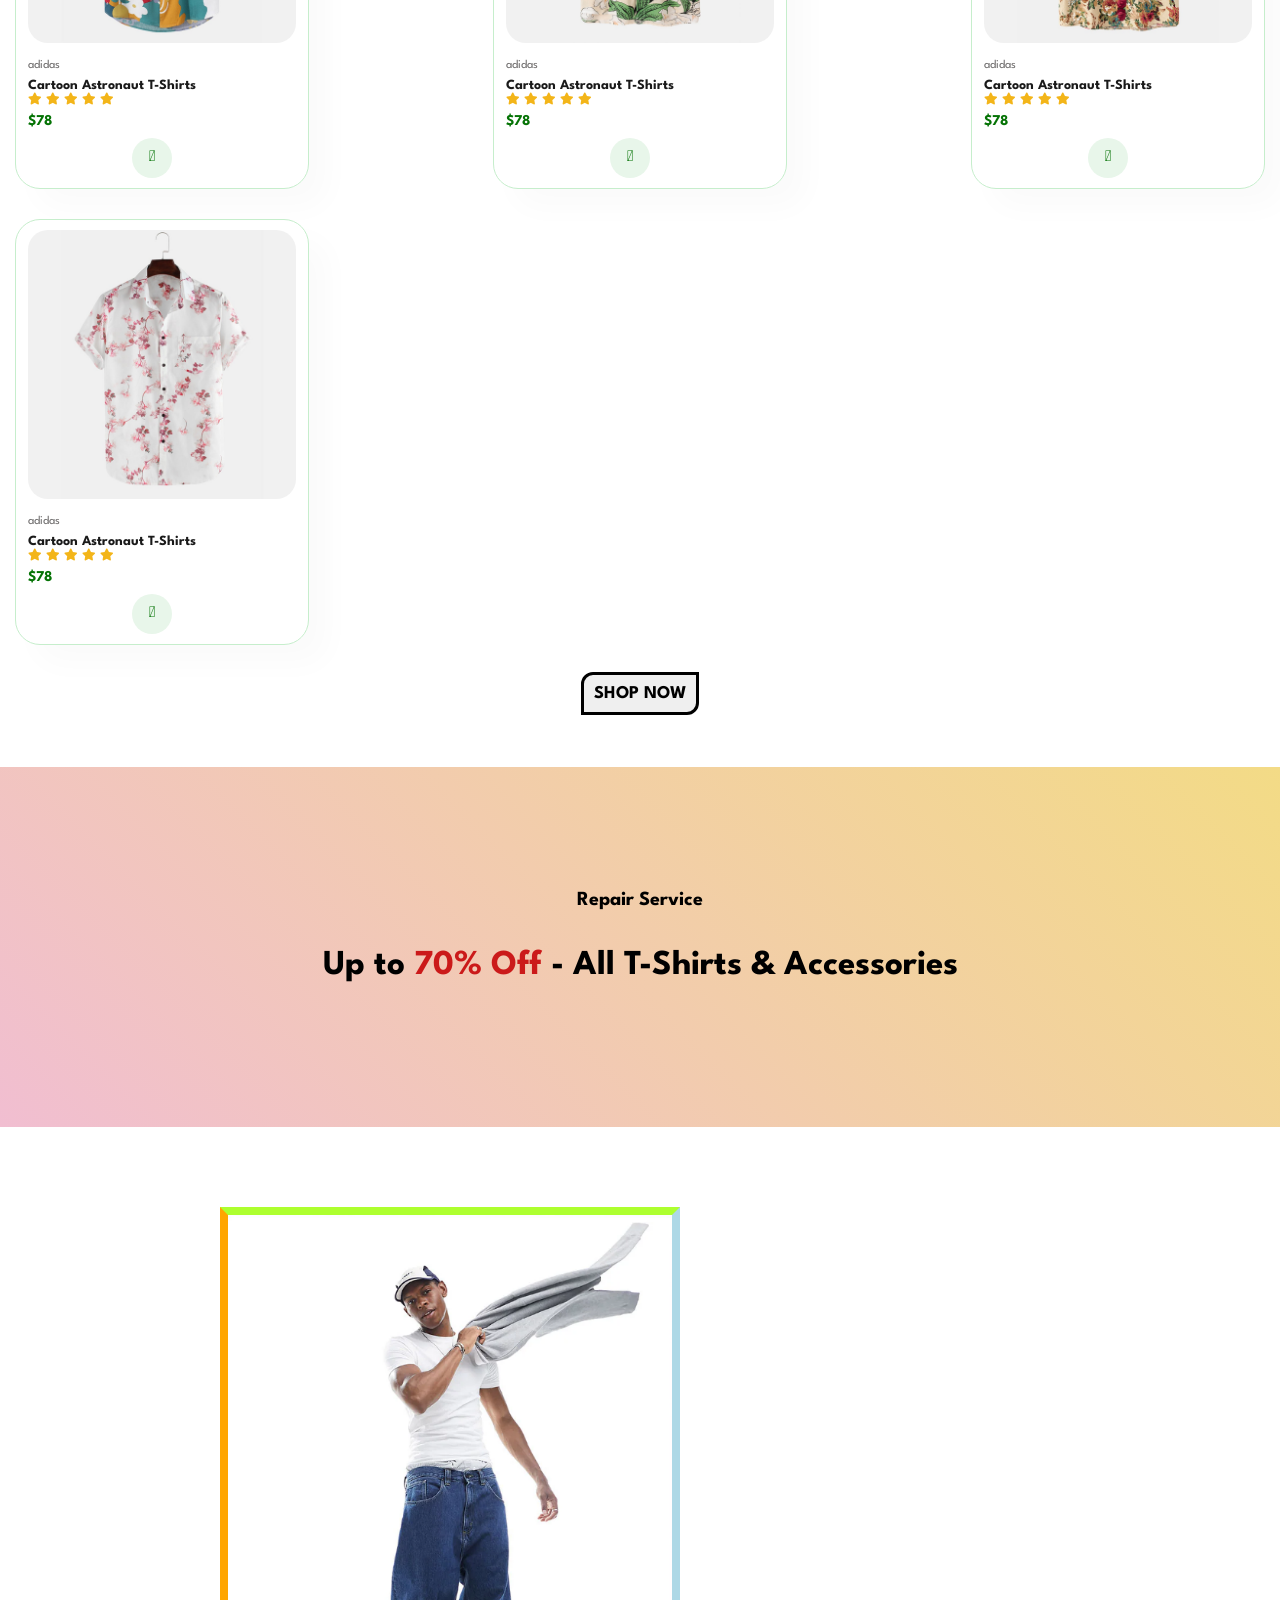
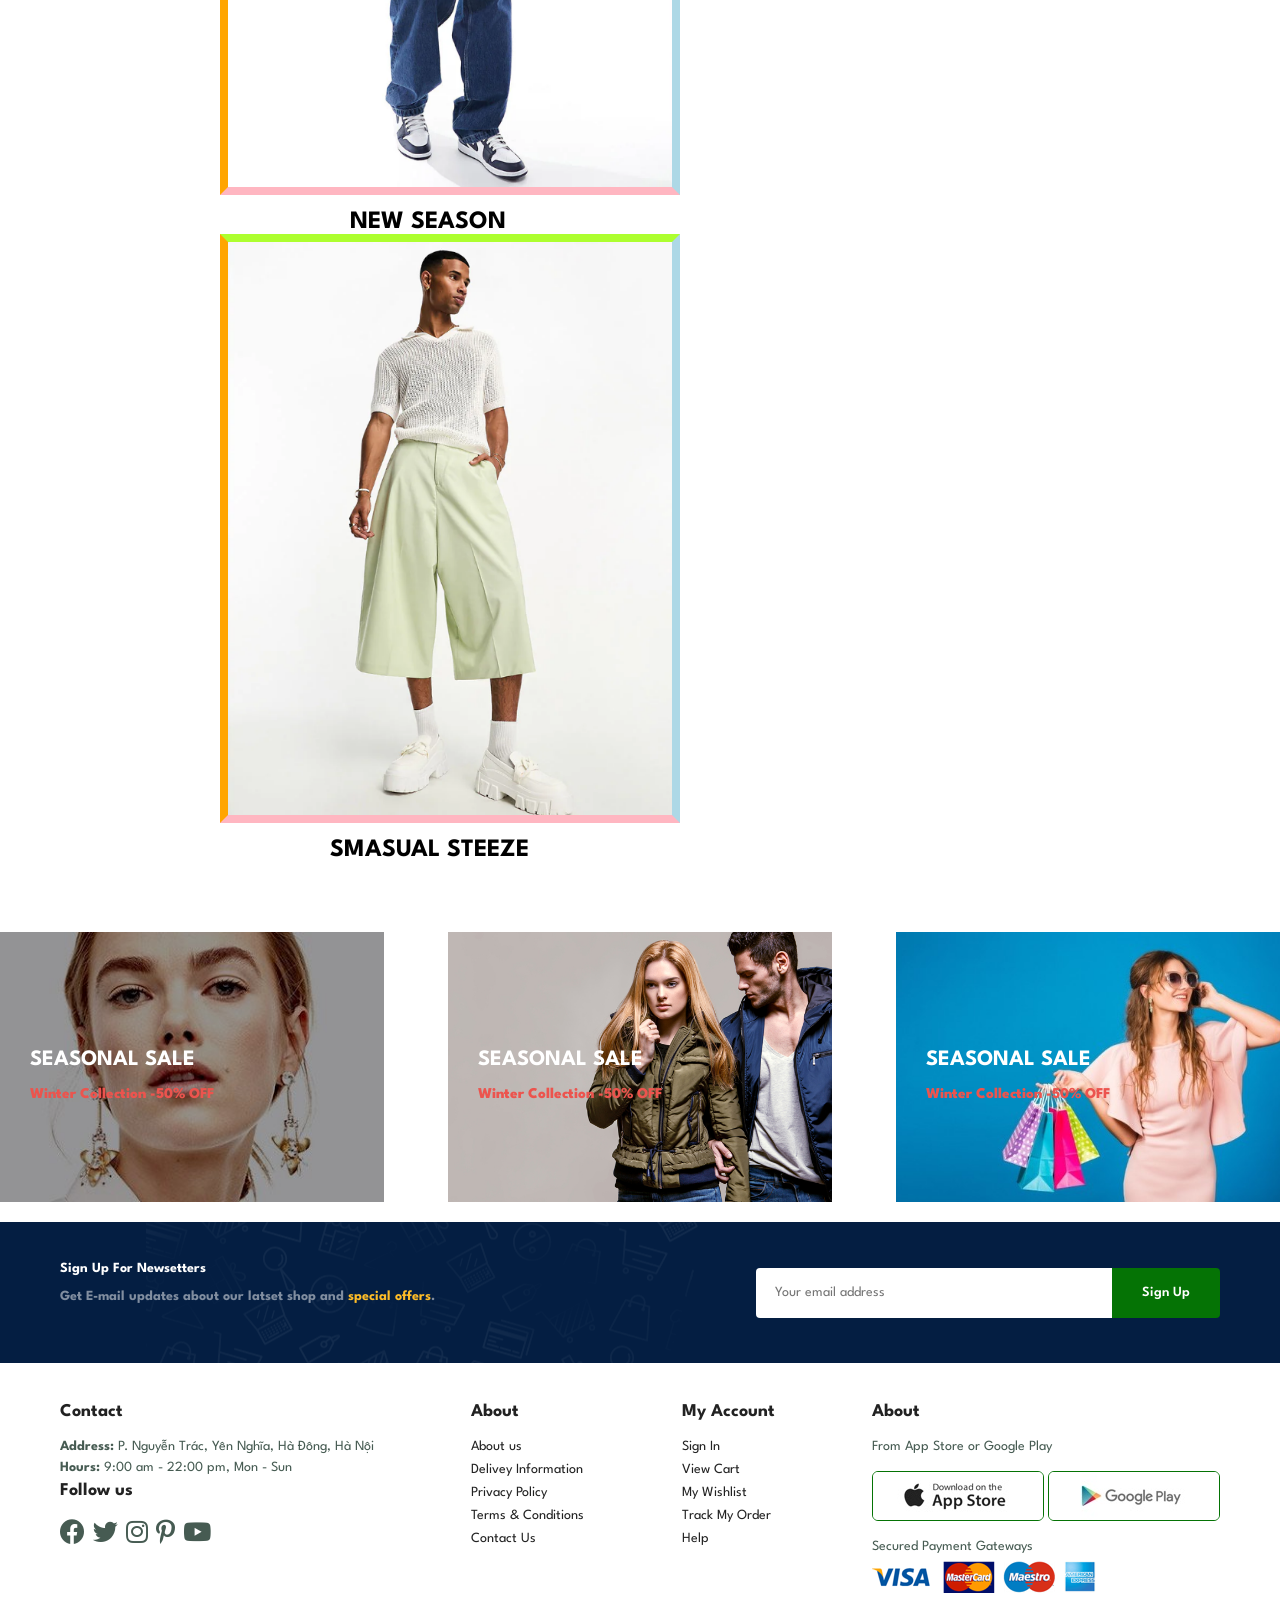
==== commit 3542a708: "Add files via upload" ====
--- a/Selling-Cothes/index.html
+++ b/Selling-Cothes/index.html
@@ -23,7 +23,7 @@
                         <li><a><i class="far fa-regular fa-user"></i></a></li>
                         <div class="dropdown-content">
                             <a href="Account.html">view profile</a>
-                            <a href="#">log out</a>
+                            <a href="login.html">log out</a>
                         </div>
                     </div>
                 </ul>
@@ -227,4 +227,4 @@
 
         <script src="script.js"></script>
     </body>
-</html>
+</html>
--- a/Selling-Cothes/style.css
+++ b/Selling-Cothes/style.css
@@ -99,6 +99,8 @@
   left: 0;
   background: linear-gradient(45deg, #f5f1de, #c0a98c);
 }
+
+
 #navbar{
   display: flex;
   align-items: center;
@@ -134,8 +136,38 @@
   bottom: -4px;
   left: 20px;
 }
-
-        /****** Home Page ******/
+/* view account */
+.dropdown {
+  position: relative;
+  display: inline-block;
+}
+
+.dropdown-content {
+  display: none;
+  position: absolute;
+  background-color: #f1f1f1;
+  min-width: 140px;
+  box-shadow: 0px 8px 16px 0px rgba(0,0,0,0.2);
+  z-index: 1;
+  border-radius: 10px;
+}
+
+.dropdown:hover .dropdown-content {
+  display: block;
+}
+
+.dropdown-content a {
+  padding: 12px 16px;
+  text-decoration: none;
+  display: block;
+  color: #000;
+}
+
+.dropdown-content a:hover {
+  background-color: white;
+}
+
+/****** Home Page ******/
 
 #hero{
   background-image: url("img/logo8.webp");
@@ -513,137 +545,7 @@
 }
 
 
-          /****** SHOP PAGE ******/
-
-
-
-          /****** ABOUT PAGE ******/
-#page-header .about-header{
-  background-image: url("img/about/banner.png");
-}
-#about-head{
-  display: flex;
-  align-content:  center;
-}
-#about-head img{
-  width: 50%;
-}
-#about-head div{
-  padding: 70px 0 0 40px;
-  text-align: justify;
-}
-#about-app{
-  text-align: center;
-}
-#about-app .video{
-  width: 70%;
-  height: 100%;
-  margin: 30px auto 0 auto;
-}
-#about-app .video video{
-  width: 100%;
-  height: 100%;
-  border-radius: 20px;
-}
-
-
-                /****** CONTACT PAGE ******/
-#contact-details{
-  display: flex;
-  align-items: center;
-  justify-content: space-between;
-}
-#contact-details .details{
-  width: 45%;
-}
-#contact-details .details span,
-#form-details form span{
-  font-size: 14px;
-}
-#contact-details .details h2, 
-#form-details form h2{
-  font-size: 30px;
-  line-height: 35px;
-  padding: 20px 0;
-}
-#contact-details .details h3{
-  font-size: 20px;
-  padding-bottom: 15px;
-  padding-left: 50px;
-}
-#contact-details .details li{
-  list-style: none;
-  display: flex;
-  padding: 10px 0;
-  padding-left: 50px;
-}
-#contact-details .details li i{
-  font-size:  16px;
-  padding-right: 22px;
-}
-#contact-details .details li p{
-  margin: 0;
-  font-size: 15px;
-}
-#contact-details .map{
-  width:  55%;
-  height: 400px;
-}
-#contact-details .map iframe{
-  width: 100%;
-  height: 100%;
-}
-
-#form-details{
-  display: flex;
-  justify-content: space-between;
-  margin: 30px;
-  padding: 80px;
-  border: 1px solid #e1e1e1;
-}
-#form-details form{
-  width: 65%;
-  display: flex;
-  flex-direction: column;
-  align-items: flex-start;
-}
-#form-details form input, 
-#form-details form textarea{
-  width: 100%;
-  padding: 12px 15px;
-  outline: none;
-  margin-bottom: 20px;
-  border: 1px solid lightgray
-}
-#form-details form button{
-  background-color: rgb(5, 115, 5);
-  color: #fff; 
-}
-#form-details .people div{
-  padding-bottom: 25px;
-  display: flex;
-  align-items: flex-start;
-  margin-top: 50px;
-}
-#form-details .people div img{
-  width: 65px;
-  height: 65px;
-  object-fit: cover;
-  margin-right: 15px;
-}
-#form-details .people div p{
-  margin: 0;
-  font-size: 15px;
-  line-height: 25px;
-}
-#form-details .people div p span{
-  display: flex;
-  font-size: 16px;
-  font-weight: 600;
-  color: #000;
-}
-
-
+/****** SHOP PAGE ******/
 /* shop */
 #page-header{
   background-image: url("img/banner/b1.jpg");
@@ -737,3 +639,231 @@
 #prodetails .single-pro-details span{
   line-height: 25px;
 }
+
+
+/****** ABOUT PAGE ******/
+#page-header .about-header{
+  background-image: url("img/about/banner.png");
+}
+#about-head{
+  display: flex;
+  align-content:  center;
+}
+#about-head img{
+  width: 50%;
+}
+#about-head div{
+  padding: 70px 0 0 40px;
+  text-align: justify;
+}
+#about-app{
+  text-align: center;
+}
+#about-app .video{
+  width: 70%;
+  height: 100%;
+  margin: 30px auto 0 auto;
+}
+#about-app .video video{
+  width: 100%;
+  height: 100%;
+  border-radius: 20px;
+}
+
+
+/****** CONTACT PAGE ******/
+#contact-details{
+  display: flex;
+  align-items: center;
+  justify-content: space-between;
+}
+#contact-details .details{
+  width: 45%;
+}
+#contact-details .details span,
+#form-details form span{
+  font-size: 14px;
+}
+#contact-details .details h2, 
+#form-details form h2{
+  font-size: 30px;
+  line-height: 35px;
+  padding: 20px 0;
+}
+#contact-details .details h3{
+  font-size: 20px;
+  padding-bottom: 15px;
+  padding-left: 50px;
+}
+#contact-details .details li{
+  list-style: none;
+  display: flex;
+  padding: 10px 0;
+  padding-left: 50px;
+}
+#contact-details .details li i{
+  font-size:  16px;
+  padding-right: 22px;
+}
+#contact-details .details li p{
+  margin: 0;
+  font-size: 15px;
+}
+#contact-details .map{
+  width:  55%;
+  height: 400px;
+}
+#contact-details .map iframe{
+  width: 100%;
+  height: 100%;
+}
+
+#form-details{
+  display: flex;
+  justify-content: space-between;
+  margin: 30px;
+  padding: 80px;
+  border: 1px solid #e1e1e1;
+}
+#form-details form{
+  width: 65%;
+  display: flex;
+  flex-direction: column;
+  align-items: flex-start;
+}
+#form-details form input, 
+#form-details form textarea{
+  width: 100%;
+  padding: 12px 15px;
+  outline: none;
+  margin-bottom: 20px;
+  border: 1px solid lightgray
+}
+#form-details form button{
+  background-color: rgb(5, 115, 5);
+  color: #fff; 
+}
+#form-details .people div{
+  padding-bottom: 25px;
+  display: flex;
+  align-items: flex-start;
+  margin-top: 50px;
+}
+#form-details .people div img{
+  width: 65px;
+  height: 65px;
+  object-fit: cover;
+  margin-right: 15px;
+}
+#form-details .people div p{
+  margin: 0;
+  font-size: 15px;
+  line-height: 25px;
+}
+#form-details .people div p span{
+  display: flex;
+  font-size: 16px;
+  font-weight: 600;
+  color: #000;
+}
+
+
+/* account */
+
+#profile h3{
+  font-size: 30px;
+  text-align: center;
+  margin: 50px;
+}
+
+#profile .thongtin{
+  margin-bottom: 50px;
+}
+
+#profile .thongtin table{
+  margin-left: 400px;
+}
+
+#profile .thongtin table p{
+  font-size: 20px;
+}
+
+#profile .thongtin table td{
+  width: 300px;
+}
+
+#profile .thongtin table input{
+  padding: 15px;
+  width: 400px;
+  border-radius: 10px;
+  padding-left: 25px;
+}
+
+ #profile .modal-content table{
+  margin-left: 15px;
+}
+
+#profile .modal-content table p{
+  font-size: 20px;
+}
+
+#profile .modal-content table input{
+  padding: 15px;
+  width: 350px;
+  border-radius: 10px;
+  padding-left: 25px;
+  margin-left: 30px;
+} 
+
+#profile a{
+  margin: 600px;
+  padding: 10px;
+  padding-left: 50px;
+  padding-right: 50px;
+  text-decoration: none;
+  color: white;
+  background: linear-gradient(to right, yellow, yellowgreen);
+  border-radius: 10px;
+  font-weight: bold;
+}
+
+/* update in4 */
+
+#profile .modal {
+  display: none; /* Ban đầu, modal sẽ bị ẩn */
+  position: fixed;
+  top: 0;
+  left: 0;
+  width: 100%;
+  height: 100%;
+  background-color: rgba(0, 0, 0, 0.5); /* Màu nền và mờ */
+}
+
+#profile .modal-content {
+  background-color: #fff;
+  padding: 20px;
+  width: 80%;
+  max-width: 600px;
+  margin: 500px ; 
+  margin-top: 150px;
+  box-shadow: 0px 0px 10px rgba(0, 0, 0, 0.5); /* Hiệu ứng bóng đổ */
+  border-radius: 15px;
+}
+
+#profile .modal-content h4{
+  text-align: center;
+  margin-bottom: 20px;
+}
+
+#profile .modal-content #closeModalBtn{
+  margin-left: 200px;
+  margin-top: 30px;
+  padding: 10px;
+  padding-left: 50px;
+  padding-right: 50px;
+  color: white;
+  background: linear-gradient(to right, yellow, yellowgreen);
+  border-radius: 10px;
+  font-weight: bold;
+  border: 0px;
+}
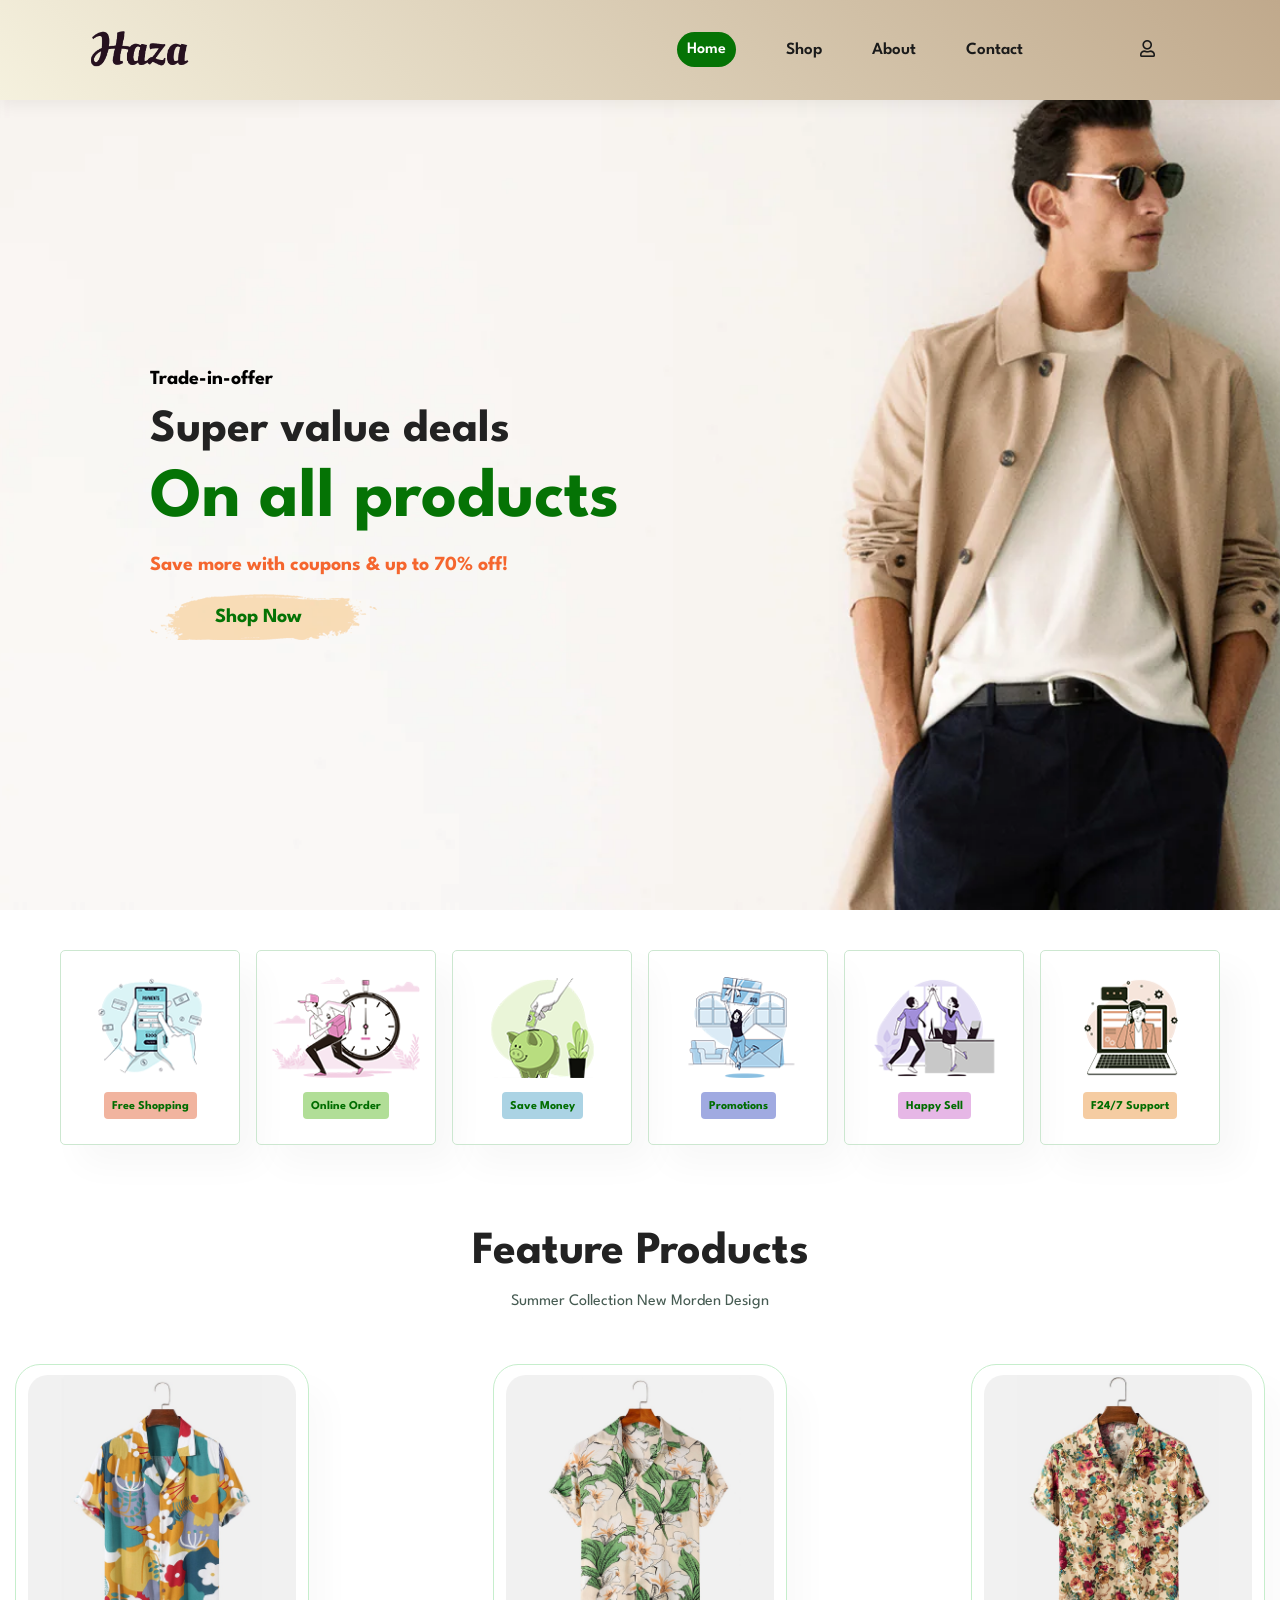
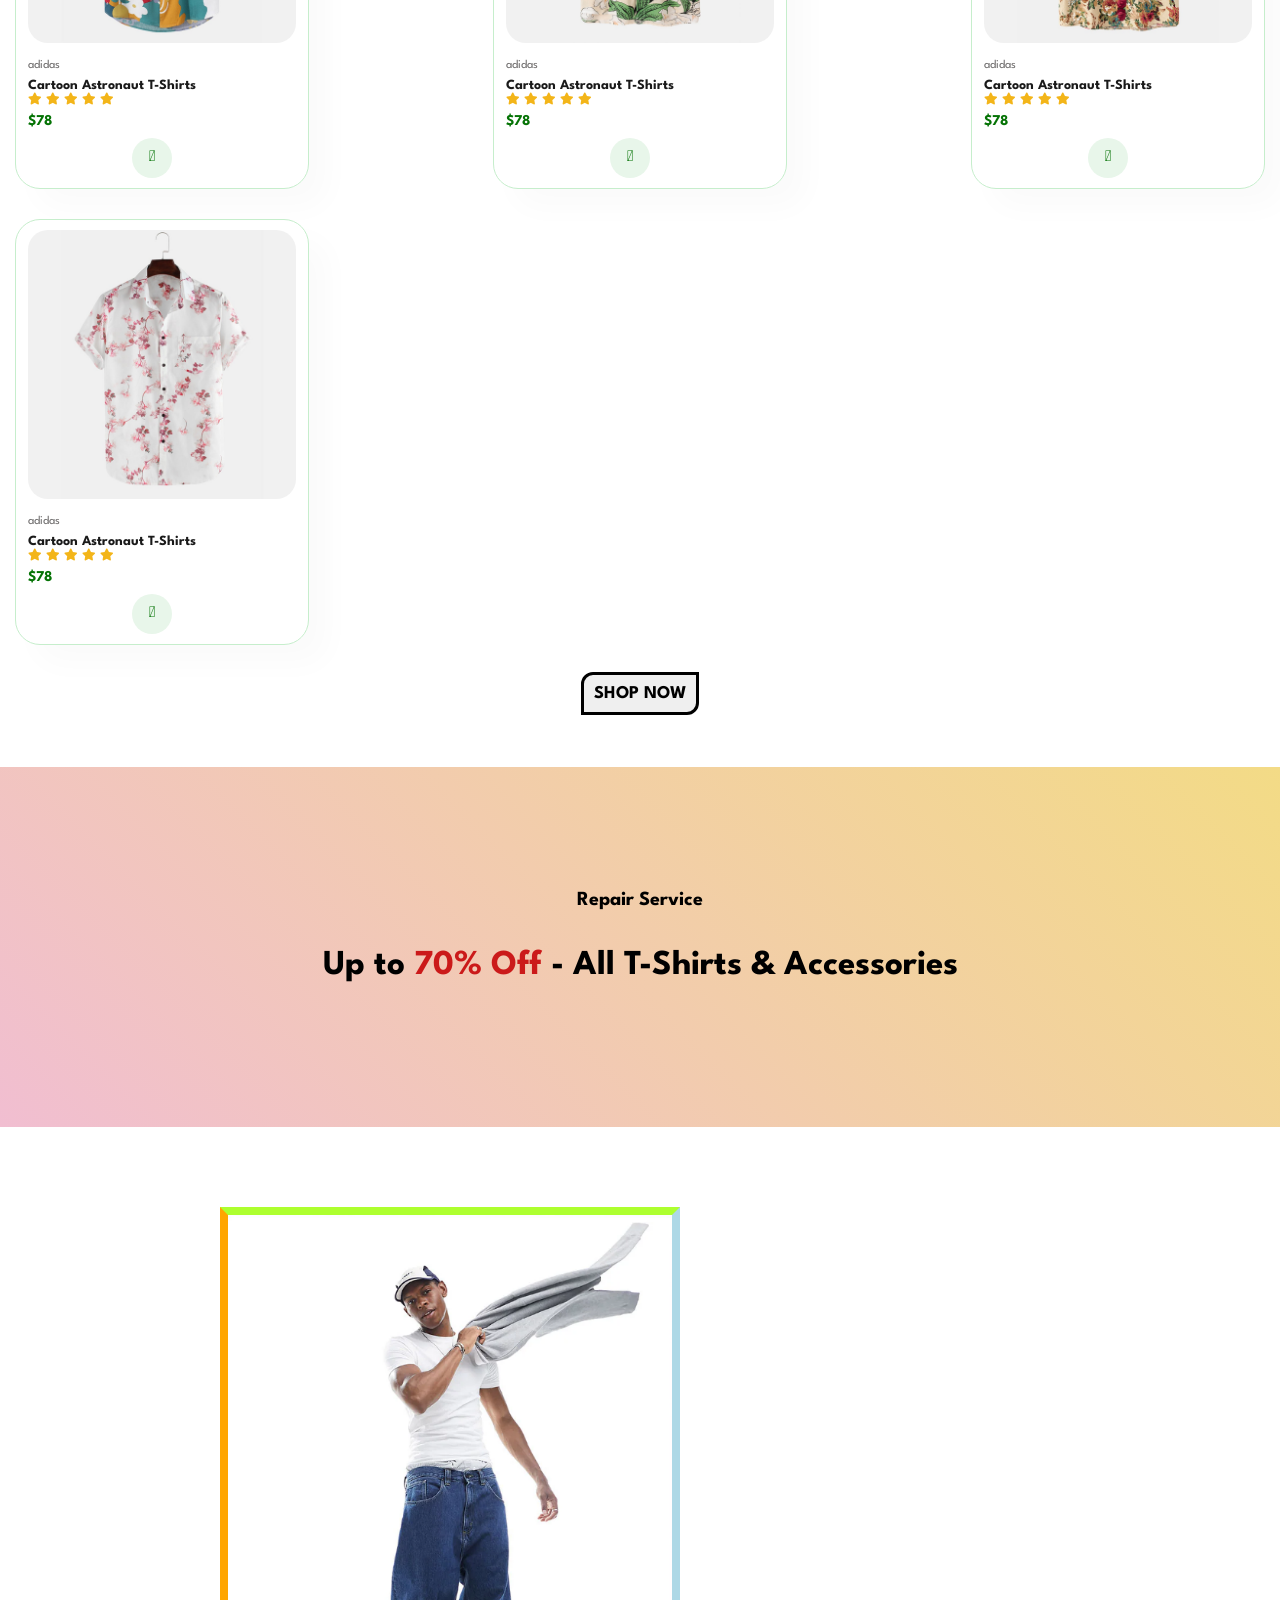
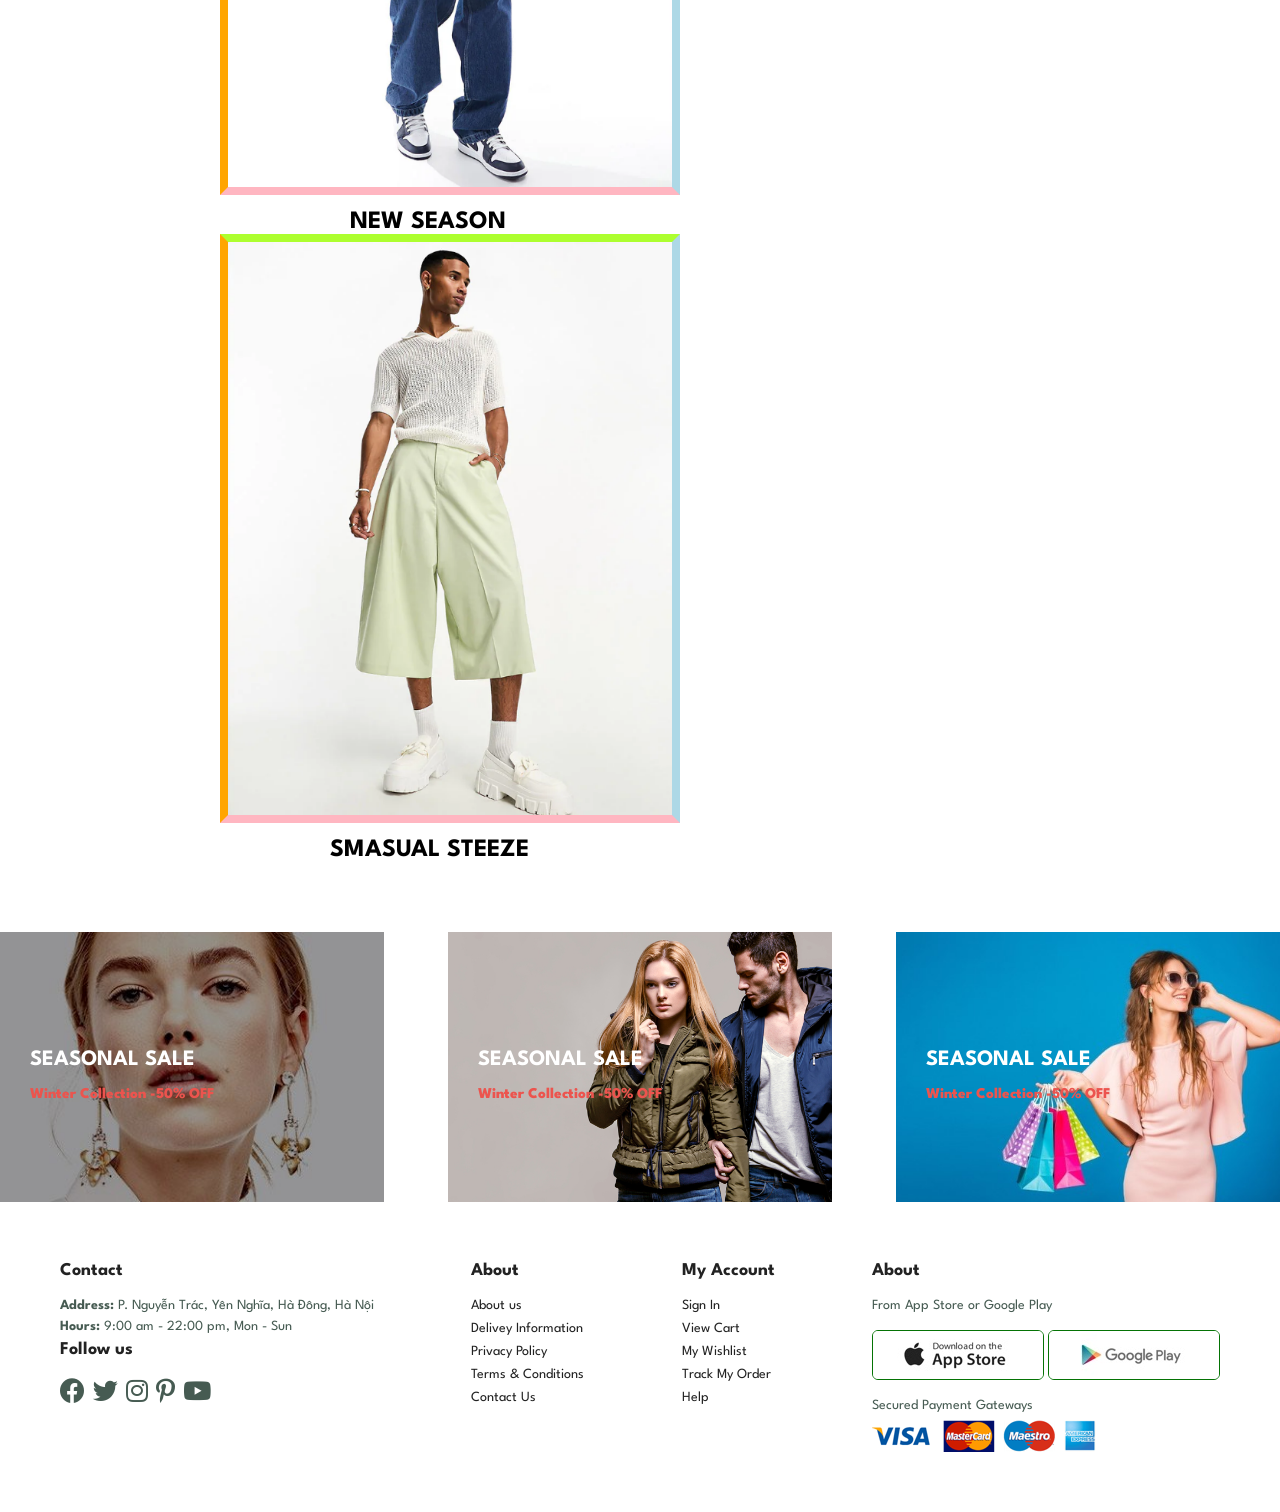
==== commit 6d795a80: "19th_sep" ====
--- a/Selling-Cothes/index.html
+++ b/Selling-Cothes/index.html
@@ -170,17 +170,6 @@
              </div>
         </section>
 
-        <section id ="newsletter" class="section-p1">
-            <div class="newstext">
-                <h4>Sign Up For Newsetters</h4>
-                <p>Get E-mail updates about our latset shop and <span>special offers</span>.</p>
-            </div>
-            <div class="form">
-                <input type="text" placeholder="Your email address">
-                <button class="normal">Sign Up</button>
-            </div>
-        </section>
-
         <footer class="section-p1">
             <div class="col">
                 <h4>Contact</h4>
--- a/Selling-Cothes/style.css
+++ b/Selling-Cothes/style.css
@@ -118,7 +118,7 @@
   color: #1a1a1a;
   transition: 0.25s ease;
 }
-#navbar li a:hover, 
+#navbar li a:checked,
 #navbar li a.active{
   background-color: rgb(5, 115, 5);
   color: #fff;
@@ -136,24 +136,32 @@
   bottom: -4px;
   left: 20px;
 }
+
 /* view account */
 .dropdown {
   position: relative;
   display: inline-block;
+  padding-right: 20px;
 }
 
 .dropdown-content {
-  display: none;
+  /* display: none; */
   position: absolute;
   background-color: #f1f1f1;
-  min-width: 140px;
+  width: 140px;
   box-shadow: 0px 8px 16px 0px rgba(0,0,0,0.2);
   z-index: 1;
   border-radius: 10px;
+  width: 180px;
+  right: 2px;
+  transform: scaleY(0);
+  transform-origin: top;
+  transition: all 0.5s;
 }
 
 .dropdown:hover .dropdown-content {
-  display: block;
+  /* display: block; */
+  transform: scaleY(1);
 }
 
 .dropdown-content a {
@@ -161,10 +169,12 @@
   text-decoration: none;
   display: block;
   color: #000;
+  text-align: center;
 }
 
 .dropdown-content a:hover {
   background-color: white;
+  border-radius: 10px;
 }
 
 /****** Home Page ******/
@@ -455,54 +465,6 @@
   font-size: 15px;
 }
 
-
-#newsletter{
-  display: flex;
-  justify-content: space-between;
-  flex-wrap: wrap;
-  align-items: center;
-  background-image: url("img/banner/b14.png");
-  background-repeat: no-repeat;
-  background-position: 20% 30%;
-  background-color: #041e42;
-}
-#newsletter h4{
-  font-size: 14px;
-  font-weight: 700;
-  color: #fff;
-}
-#newsletter p{
-  font-size: 14px;
-  font-weight: 700;
-  color: #818ea0;
-}
-#newsletter p span{
-  color: #ffbd27;
-}
-#newsletter .form{
-  display: flex;
-  width: 40%;
-}
-#newsletter input{
-  height: 3.125rem;
-  padding: 0 1.25em;
-  font-size: 14px;
-  width: 100%;
-  border: 1px solid transparent;
-  border-radius: 4px;
-  outline: none;
-  border-top-right-radius: 0;
-  border-bottom-right-radius: 0;
-}
-#newsletter button{
-  background-color: rgb(5, 115, 5);
-  color: #fff;
-  white-space: nowrap;
-  border-top-left-radius: 0;
-  border-bottom-left-radius: 0;
-}
-
-
 footer {
   display: flex;;
   flex-wrap: wrap;
@@ -785,7 +747,9 @@
 }
 
 #profile .thongtin table p{
-  font-size: 20px;
+  font-weight: bold;
+  color: #000;
+  font-size: 18px;
 }
 
 #profile .thongtin table td{
@@ -822,7 +786,7 @@
   padding-right: 50px;
   text-decoration: none;
   color: white;
-  background: linear-gradient(to right, yellow, yellowgreen);
+  background: linear-gradient(to right, rgb(215, 215, 1), rgb(132, 177, 43));
   border-radius: 10px;
   font-weight: bold;
 }
@@ -855,15 +819,127 @@
   margin-bottom: 20px;
 }
 
-#profile .modal-content #closeModalBtn{
+#profile .modal-content .closeModalBtn {
   margin-left: 200px;
   margin-top: 30px;
-  padding: 10px;
-  padding-left: 50px;
-  padding-right: 50px;
+  padding: 10px 30px 10px 30px;
   color: white;
-  background: linear-gradient(to right, yellow, yellowgreen);
+  background: linear-gradient(to right, rgb(215, 215, 1), rgb(132, 177, 43));
   border-radius: 10px;
   font-weight: bold;
   border: 0px;
-}+}
+
+
+/* * cart page* */
+#cart table{
+  width: 100%;
+  border-collapse: collapse;
+  table-layout: fixed;
+  white-space: nowrap;
+}
+
+#cart table img{
+  width: 70px;
+}
+
+#cart table td:nth-child(1)
+{
+  width: 100px;
+  text-align: center;
+}
+
+#cart table td:nth-child(2)
+{
+  width: 150px;
+  text-align: center;
+}
+
+#cart table td:nth-child(3)
+{
+  width: 200px;
+  text-align: center;
+}
+
+#cart table td:nth-child(4),
+#cart table td:nth-child(5)
+{
+  width: 150px;
+  text-align: center;
+}
+
+#cart table td:nth-child(4) input{
+  width: 70px;
+  padding: 10px 5px 10px 15px;
+}
+
+#cart table thead{
+  border: 1px solid lightblue;
+  border-left: none;
+  border-right: none;
+}
+
+#cart table thead td{
+  font-weight: 700;
+  text-transform: uppercase;
+  font-size: 13px;
+  padding: 18px 0;
+}
+
+#cart table tbody tr td{
+padding-top: 15px;
+}
+
+#cart table tbody td{
+  font-size: 13px;
+}
+
+#cart-add{
+  display: flex;
+  flex-wrap: wrap;
+  justify-content: space-between;
+}
+
+#cart-add #coupon{
+  width: 50%;
+  margin-bottom: 30px;
+}
+
+#coupon h3, #subtotal h3{
+  padding-bottom: 15px;
+}
+
+#coupon input{
+  padding: 10px 20px;
+  outline: none;
+  width: 60%;
+  margin-right: 10px;
+  border: 2px solid gray; 
+  border-radius: 10px;
+}
+
+#coupon button, #subtotal button{
+  background-color: green;
+  color: #fff;
+  padding: 10px 20px;
+}
+
+#subtotal{
+  width: 50%;
+  margin-bottom: 30px;
+  border: 1px solid #e2e9e1;
+  padding: 30px;
+}
+
+#subtotal table{
+  border-collapse: collapse;
+  width: 100%;
+  margin-bottom: 20px;
+}
+ 
+#subtotal table td{
+  width: 50%;
+  border: 1px solid #e2e9e1;
+  padding: 10px;
+  font-size: 13px;
+}
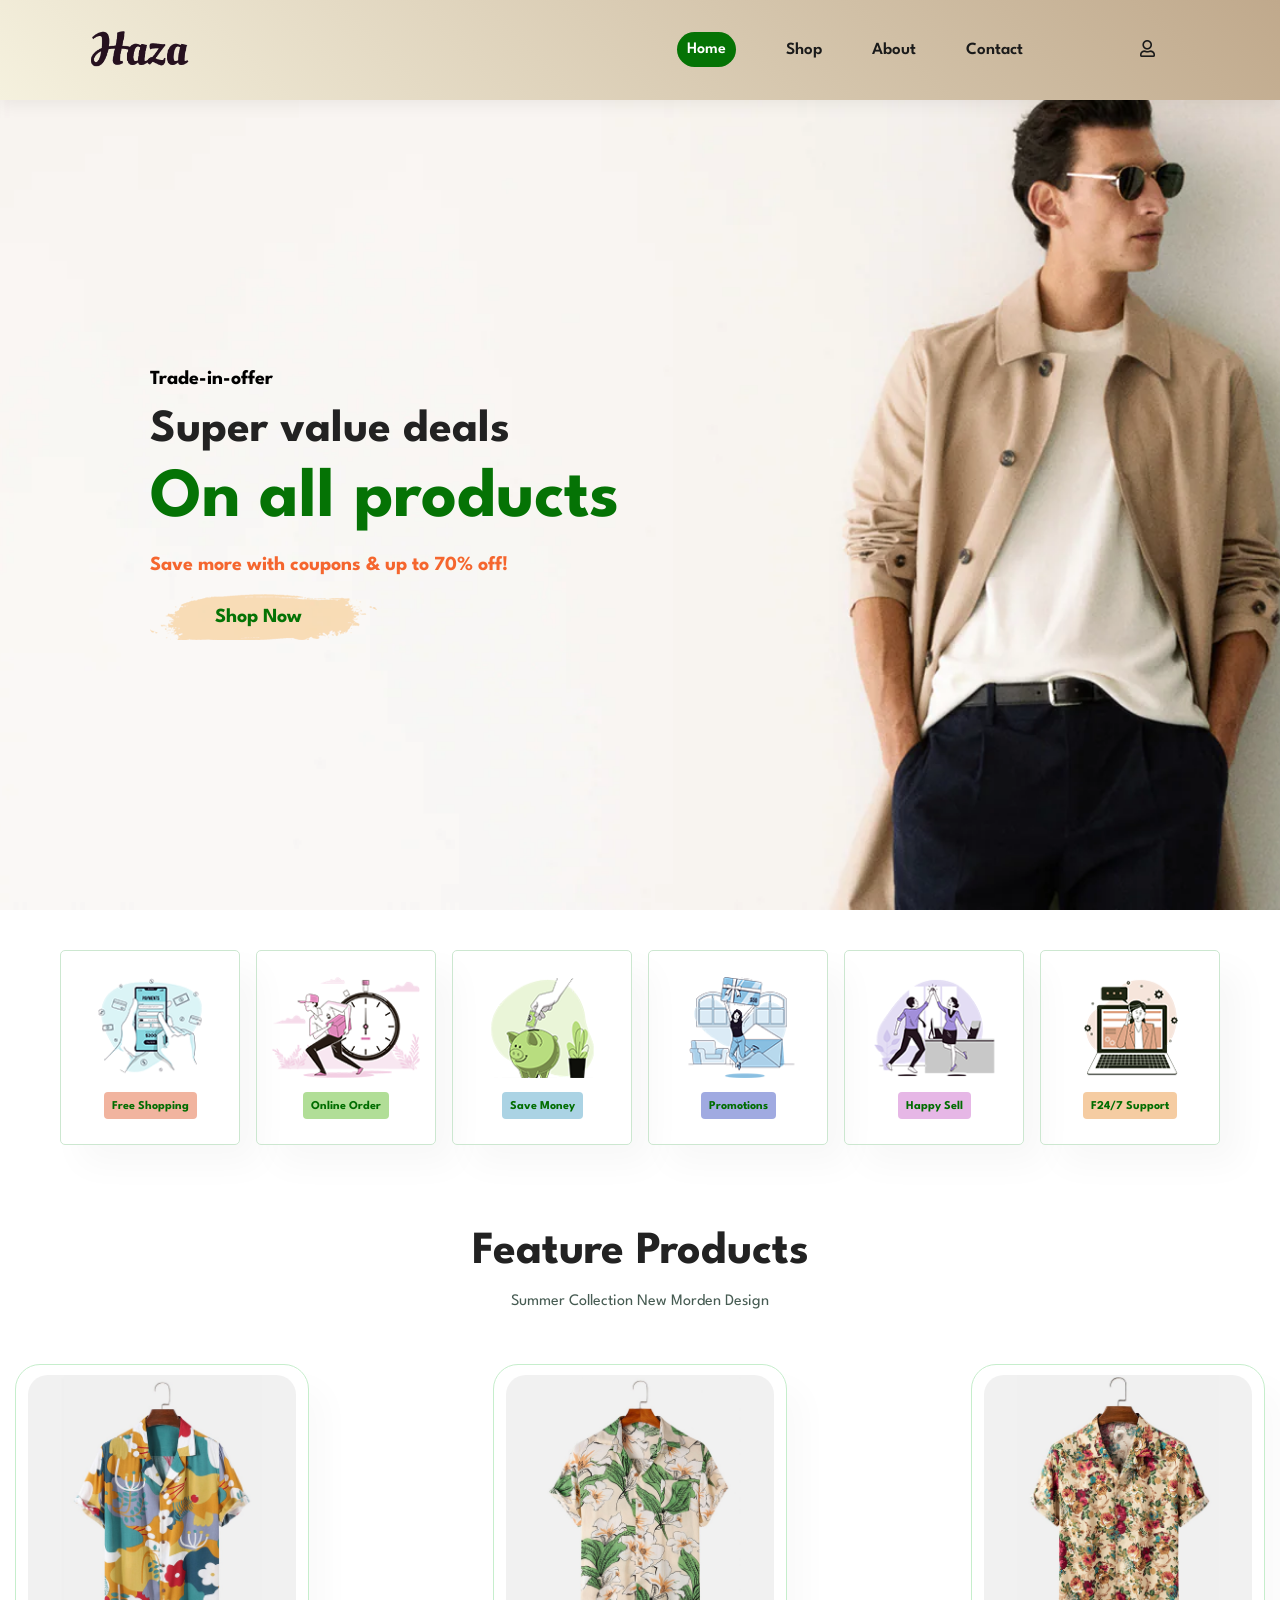
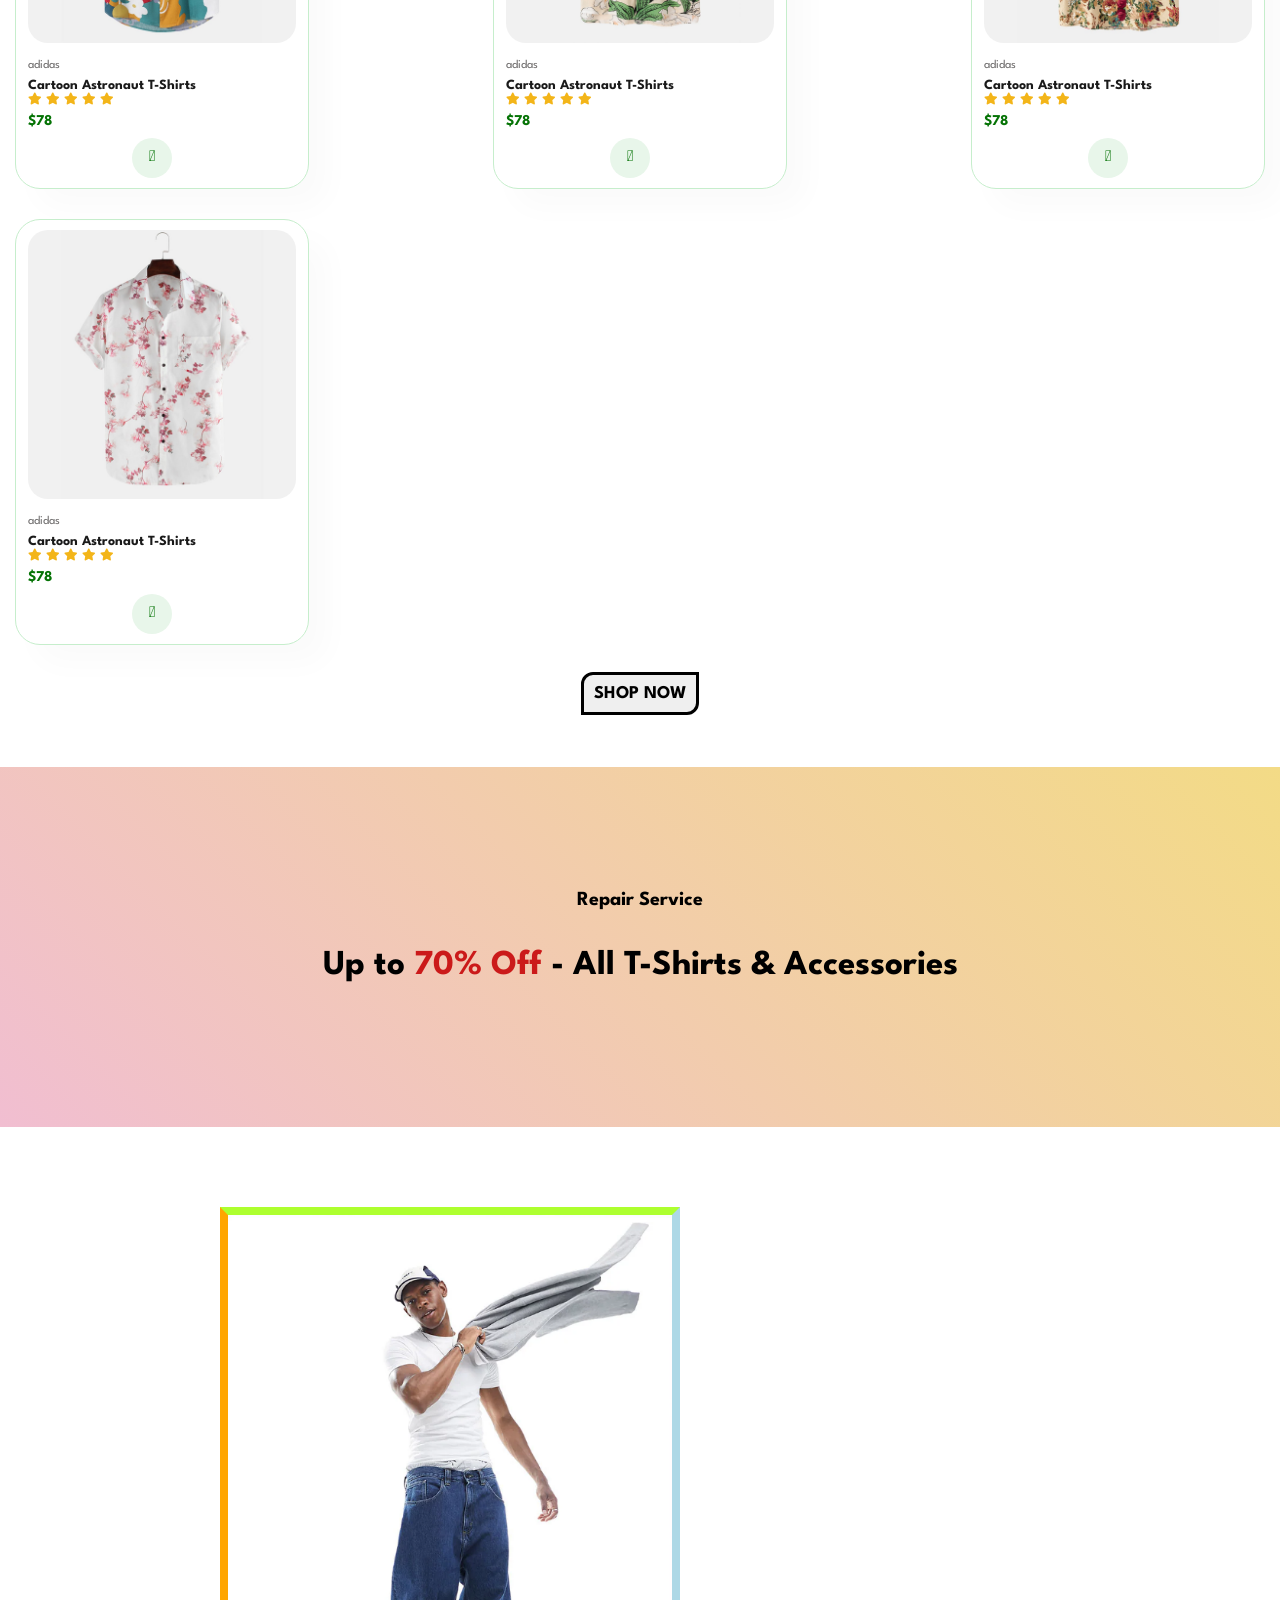
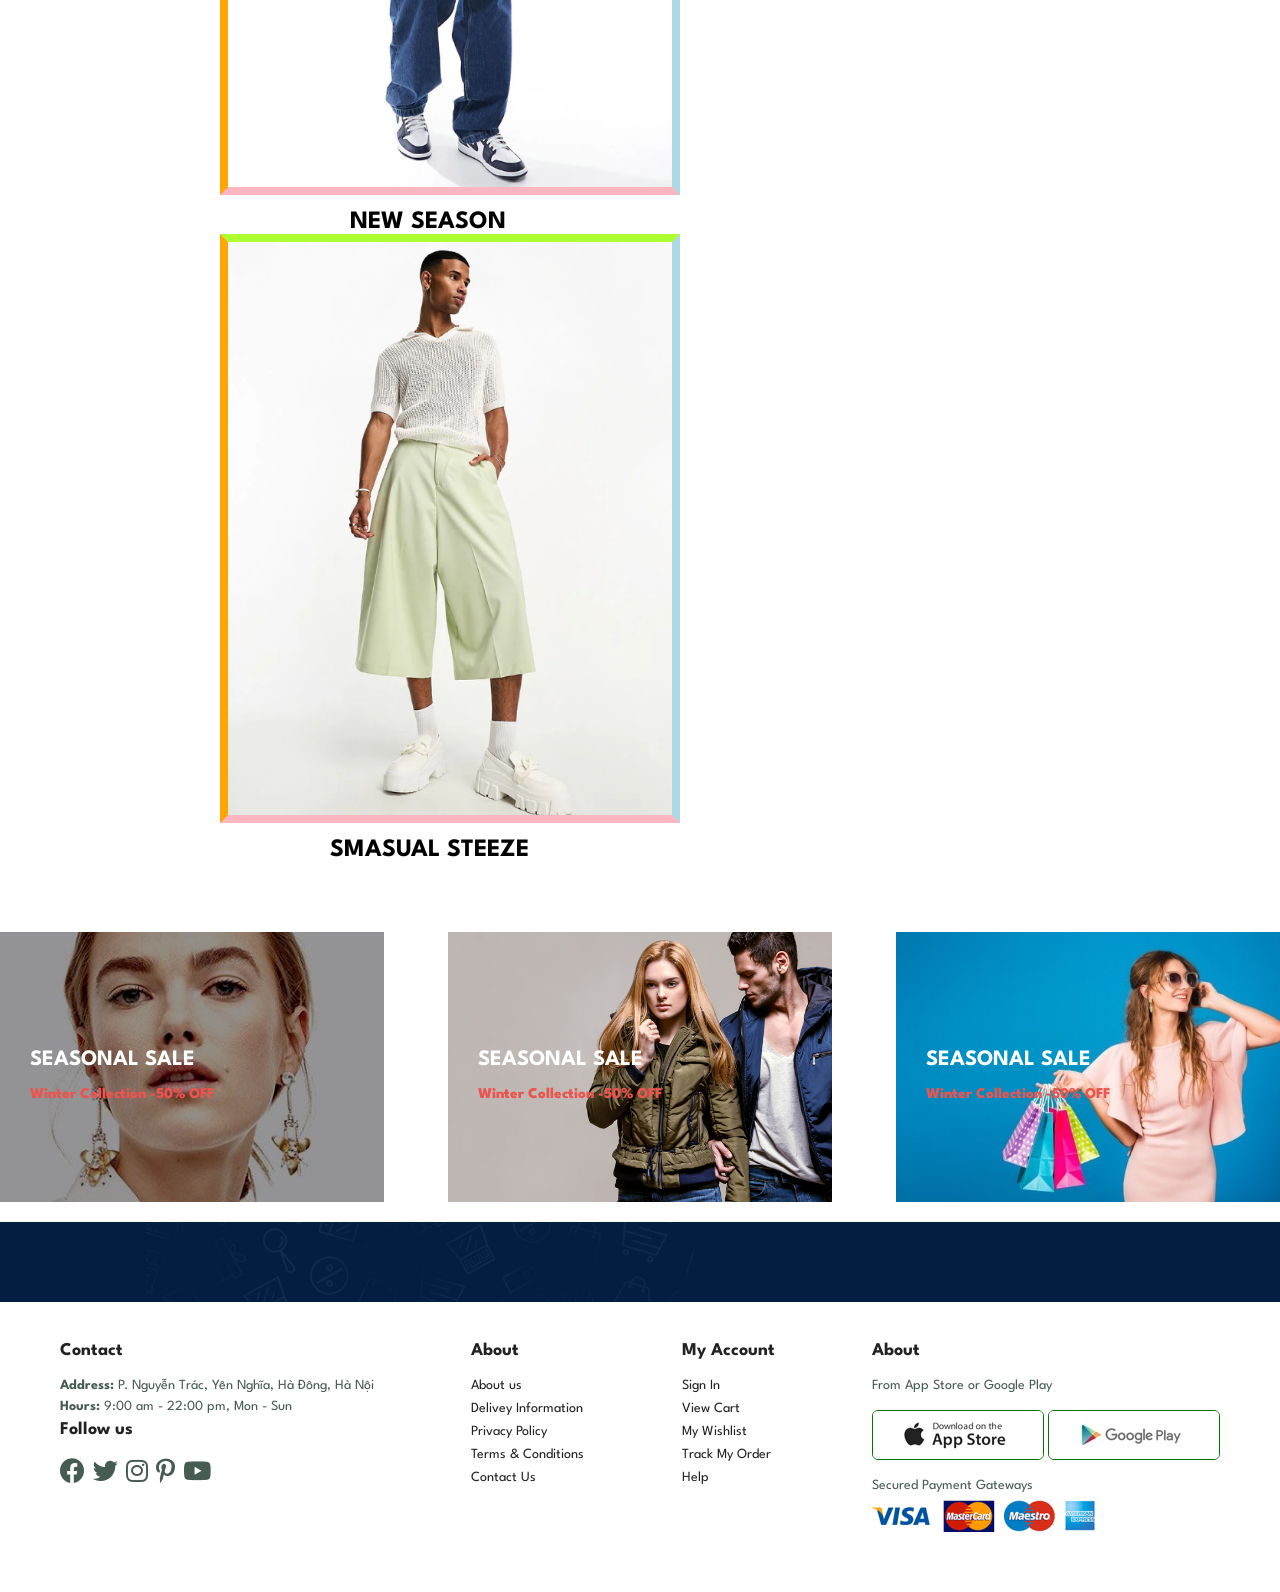
==== commit e687cdf1: "uplen" ====
--- a/Selling-Cothes/index.html
+++ b/Selling-Cothes/index.html
@@ -170,6 +170,9 @@
              </div>
         </section>
 
+        <section id ="newsletter" class="section-p1">
+        </section>
+
         <footer class="section-p1">
             <div class="col">
                 <h4>Contact</h4>
--- a/Selling-Cothes/style.css
+++ b/Selling-Cothes/style.css
@@ -135,6 +135,17 @@
   /* position: absolute; */ 
   bottom: -4px;
   left: 20px;
+}
+
+#newsletter{
+  display: flex;
+  justify-content: space-between;
+  flex-wrap: wrap;
+  align-items: center;
+  background-image: url("img/banner/b14.png");
+  background-repeat: no-repeat;
+  background-position: 20% 30%;
+  background-color: #041e42;
 }
 
 /* view account */
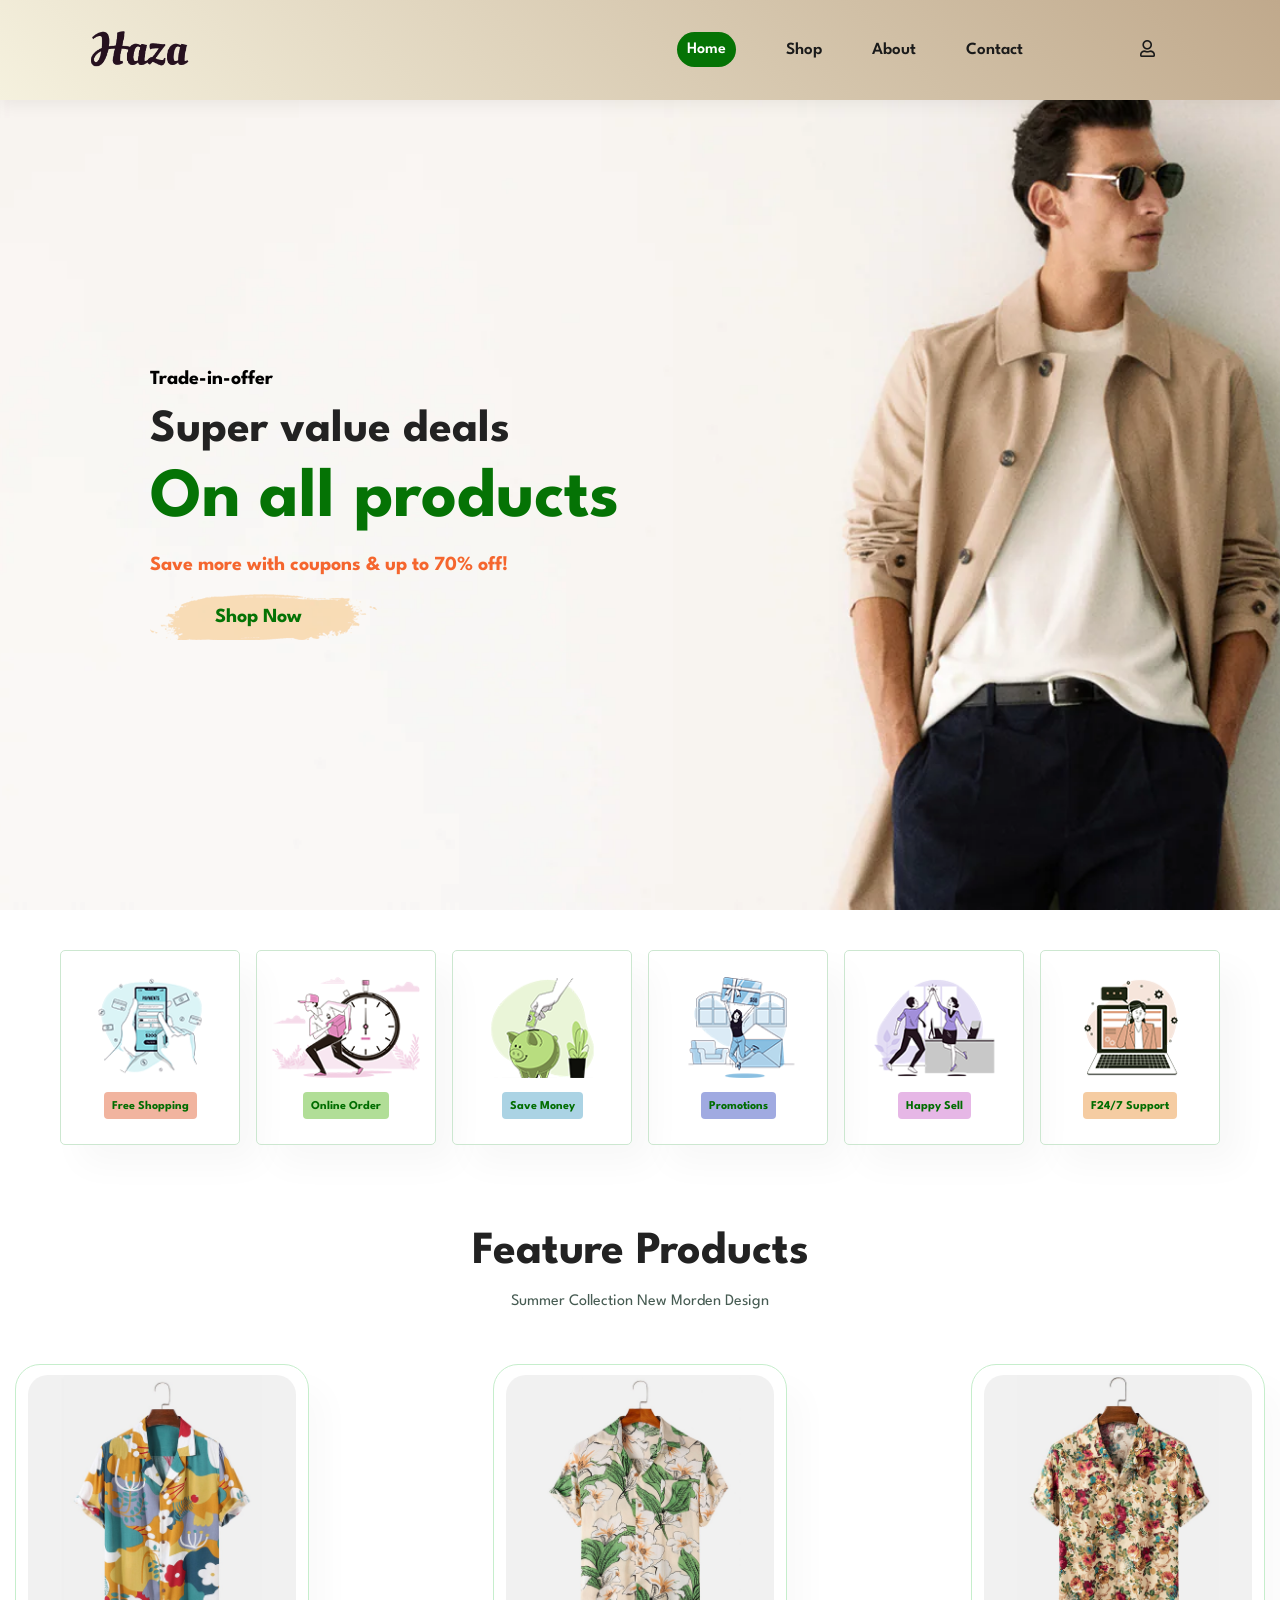
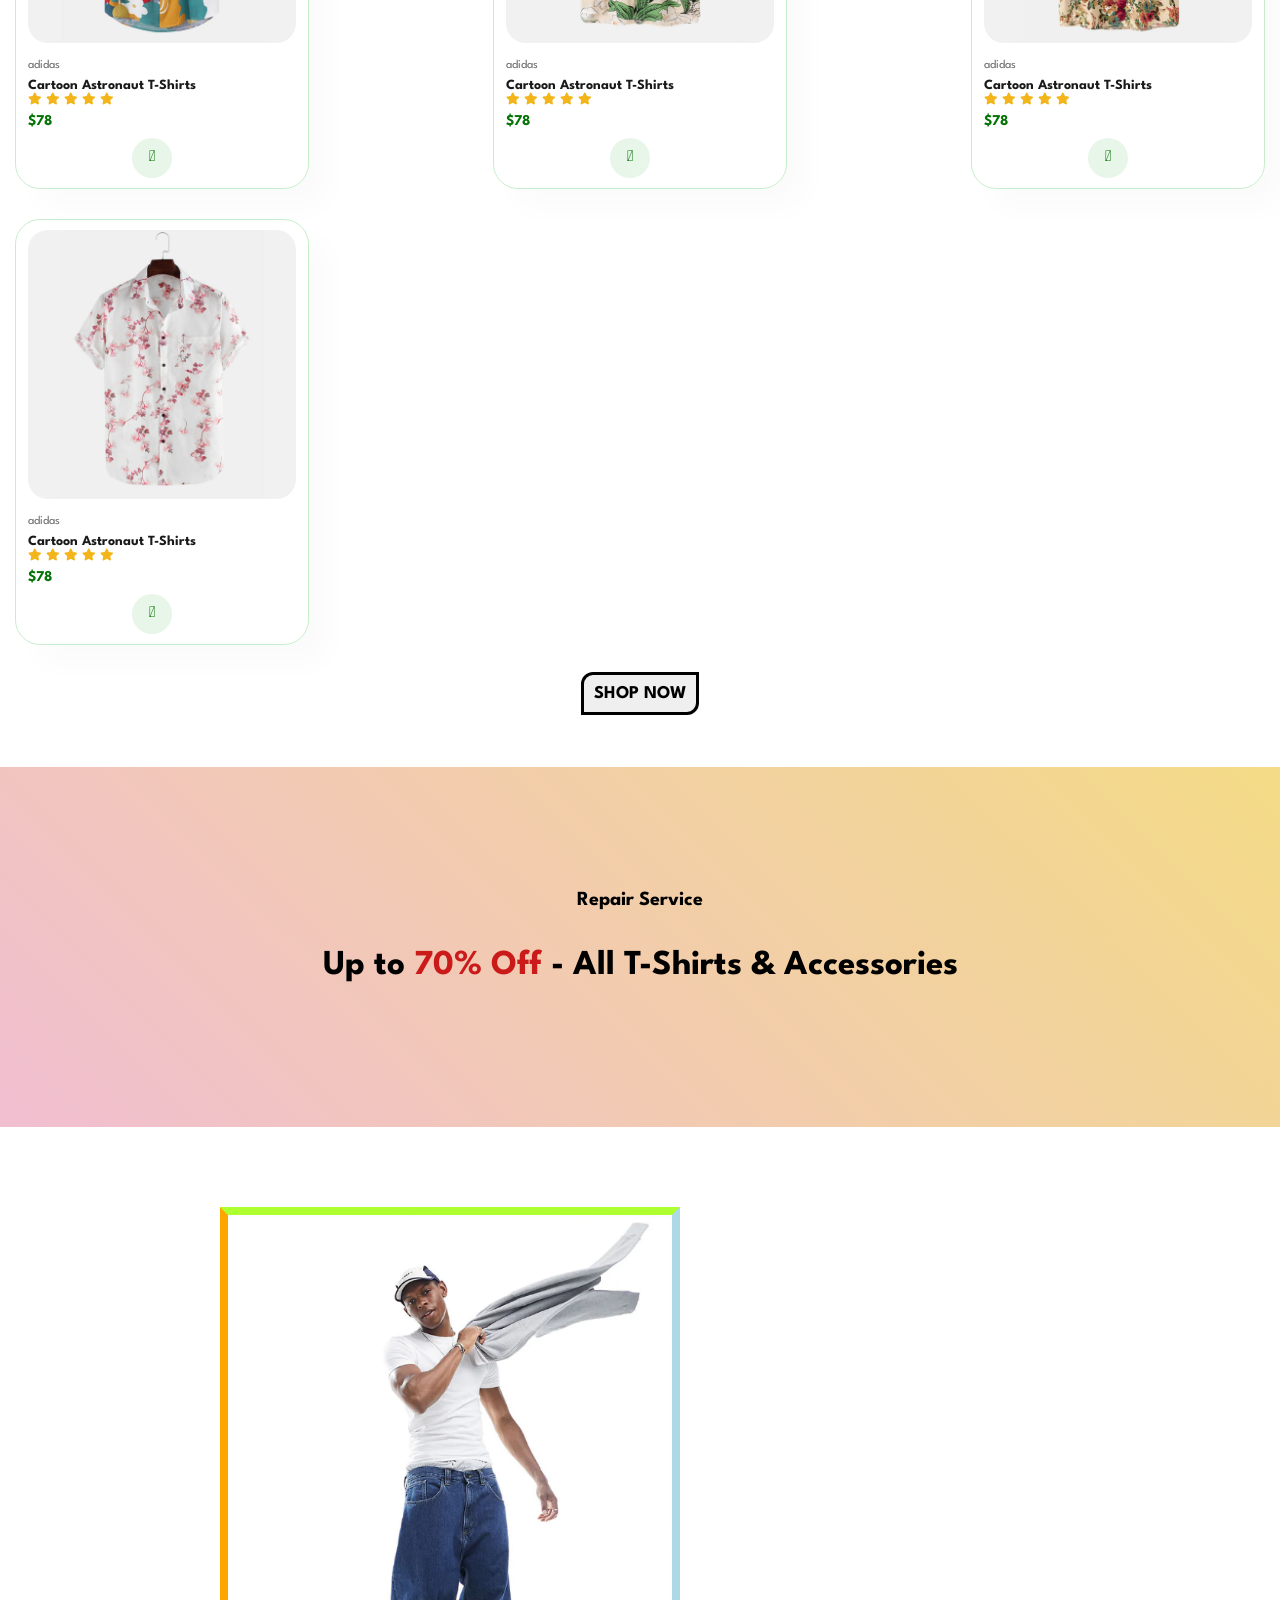
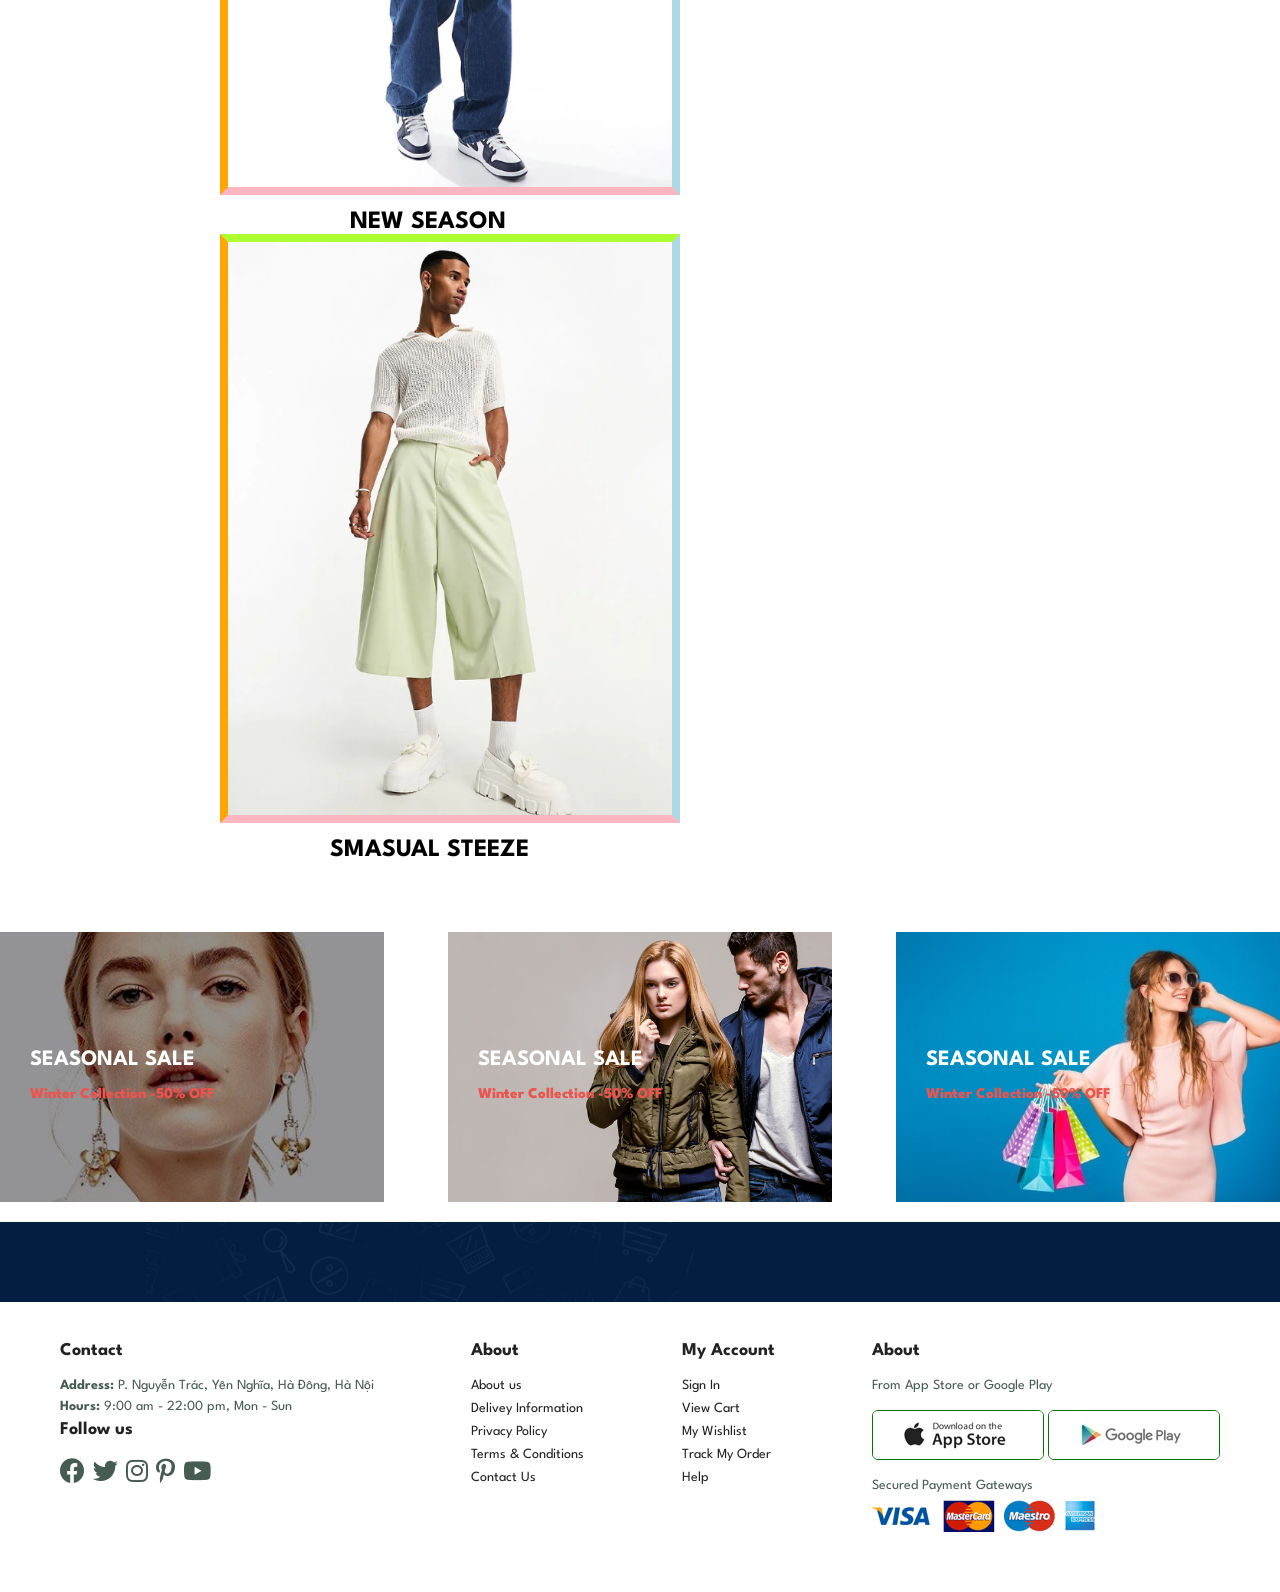
==== commit 0c05532d: "daylen" ====
--- a/Selling-Cothes/index.html
+++ b/Selling-Cothes/index.html
@@ -70,7 +70,9 @@
             <p>Summer Collection New Morden Design</p>
             <div class="pro-container">
                 <div class="pro">
-                    <img src="img/products/f1.jpg" alt="">
+                    <div class="dpro">
+                        <img src="img/products/f1.jpg" alt="">
+                    </div>
                     <div class="des">
                         <span>adidas</span>
                         <h5>Cartoon Astronaut T-Shirts</h5>
--- a/Selling-Cothes/style.css
+++ b/Selling-Cothes/style.css
@@ -135,17 +135,6 @@
   /* position: absolute; */ 
   bottom: -4px;
   left: 20px;
-}
-
-#newsletter{
-  display: flex;
-  justify-content: space-between;
-  flex-wrap: wrap;
-  align-items: center;
-  background-image: url("img/banner/b14.png");
-  background-repeat: no-repeat;
-  background-position: 20% 30%;
-  background-color: #041e42;
 }
 
 /* view account */
@@ -299,6 +288,7 @@
   margin: 15px ;
   transition: 0.2s ease;
   position: relative;
+  overflow: hidden;
 }
 #product1 h2{
   padding-top: 30px;
@@ -306,10 +296,21 @@
 #product1 .pro:hover{
   box-shadow: 20px 20px 30px rgba(0, 0, 0, 0.02);
 }
+
+#product1 .pro .dpro{
+  overflow: hidden;
+}
+
 #product1 .pro img{
   width: 100%;
   border-radius: 20px;
 }
+
+#product1 .pro img:hover{
+  transform: scale(1.3);
+  transition: all 0.5s;
+}
+
 #product1 .pro .des{
   text-align: start;
   padding: 10px 0;
@@ -517,6 +518,17 @@
   color: rgb(5, 115, 5);
 }
 
+#newsletter{
+  display: flex;
+  justify-content: space-between;
+  flex-wrap: wrap;
+  align-items: center;
+  background-image: url("img/banner/b14.png");
+  background-repeat: no-repeat;
+  background-position: 20% 30%;
+  background-color: #041e42;
+}
+
 
 /****** SHOP PAGE ******/
 /* shop */
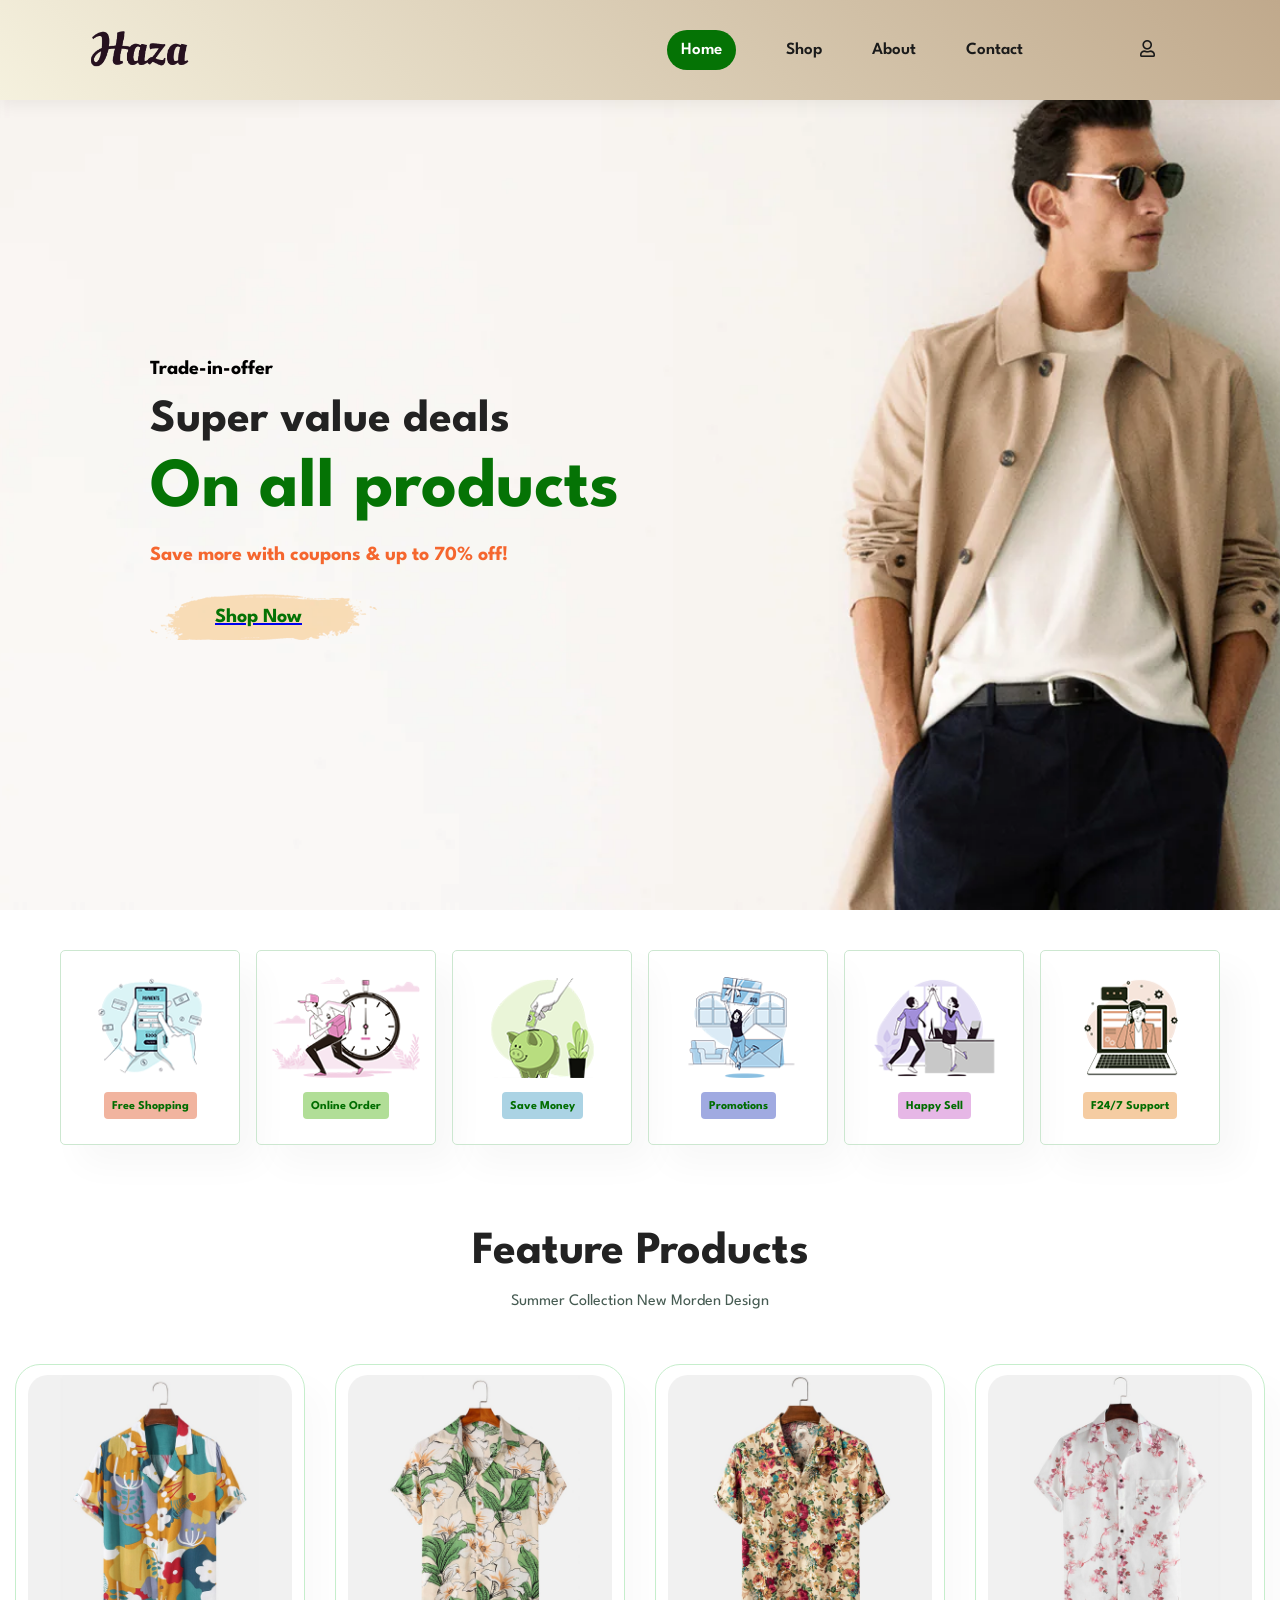
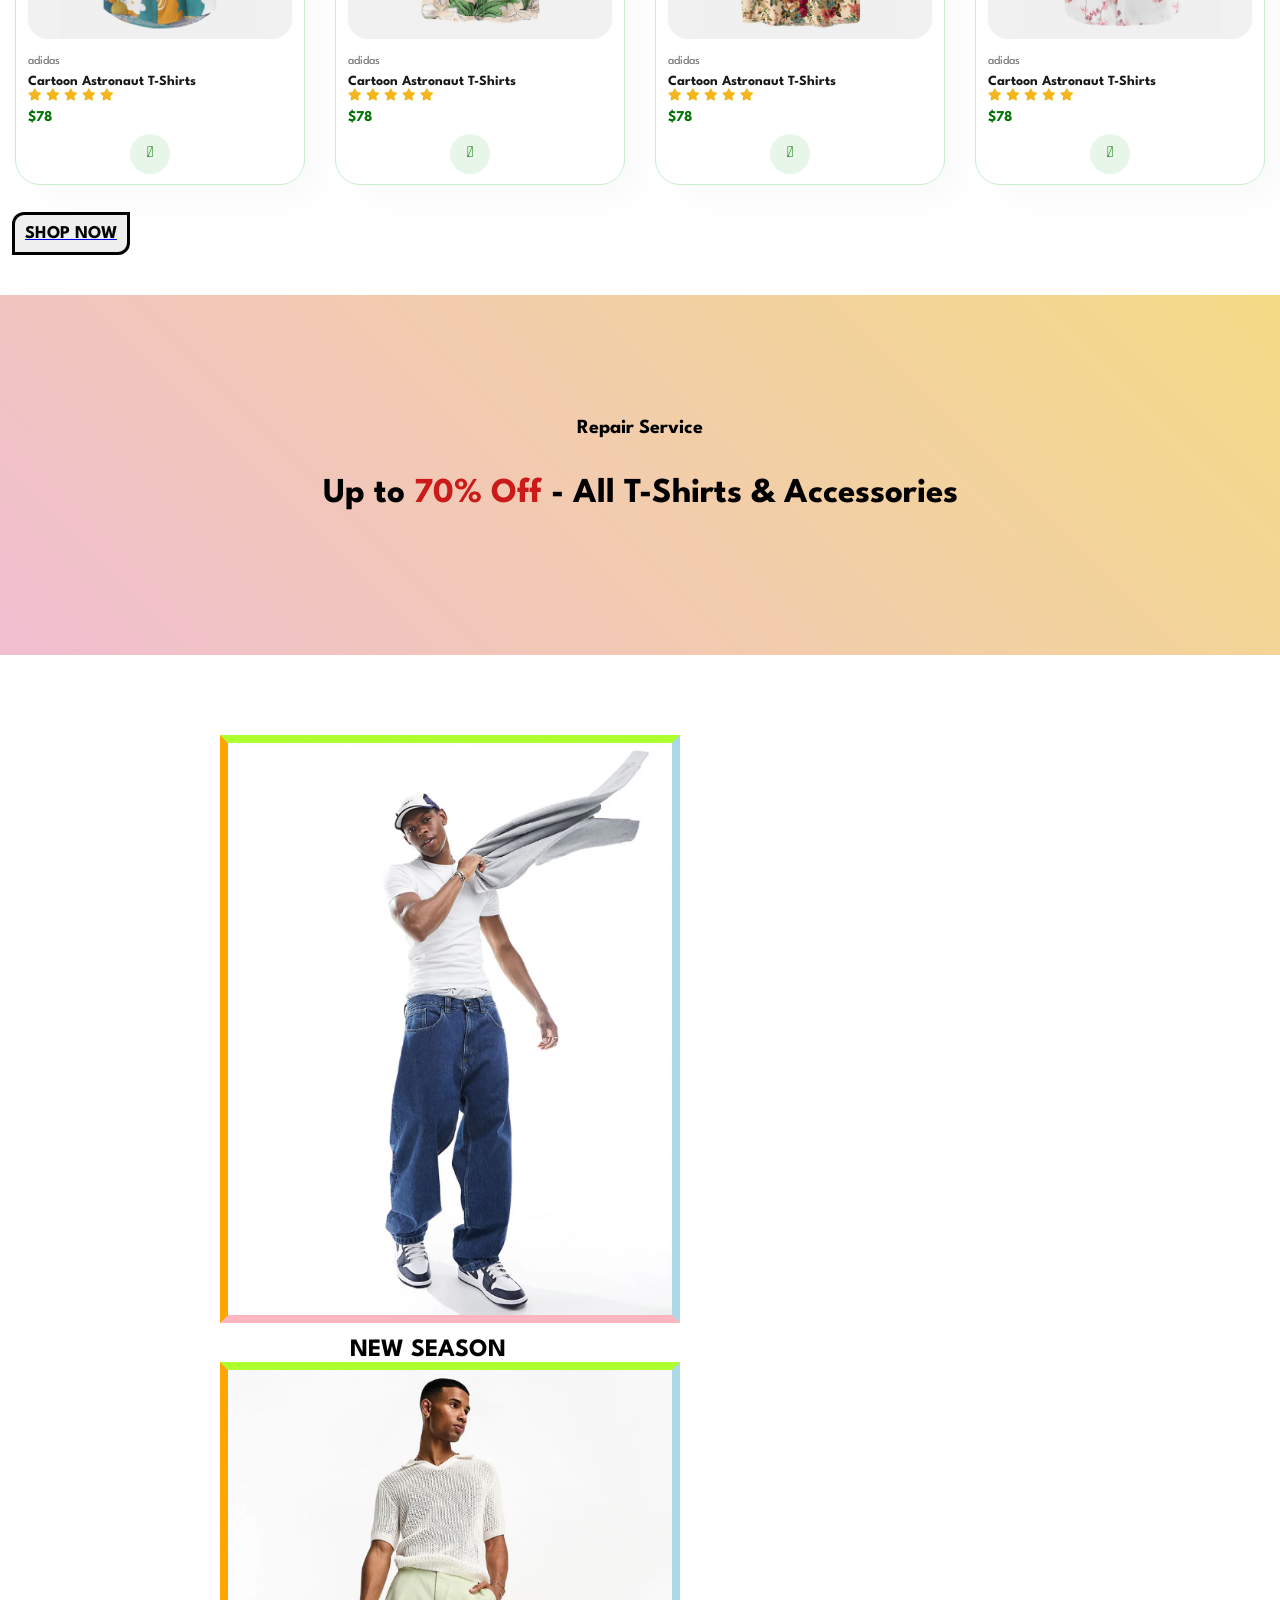
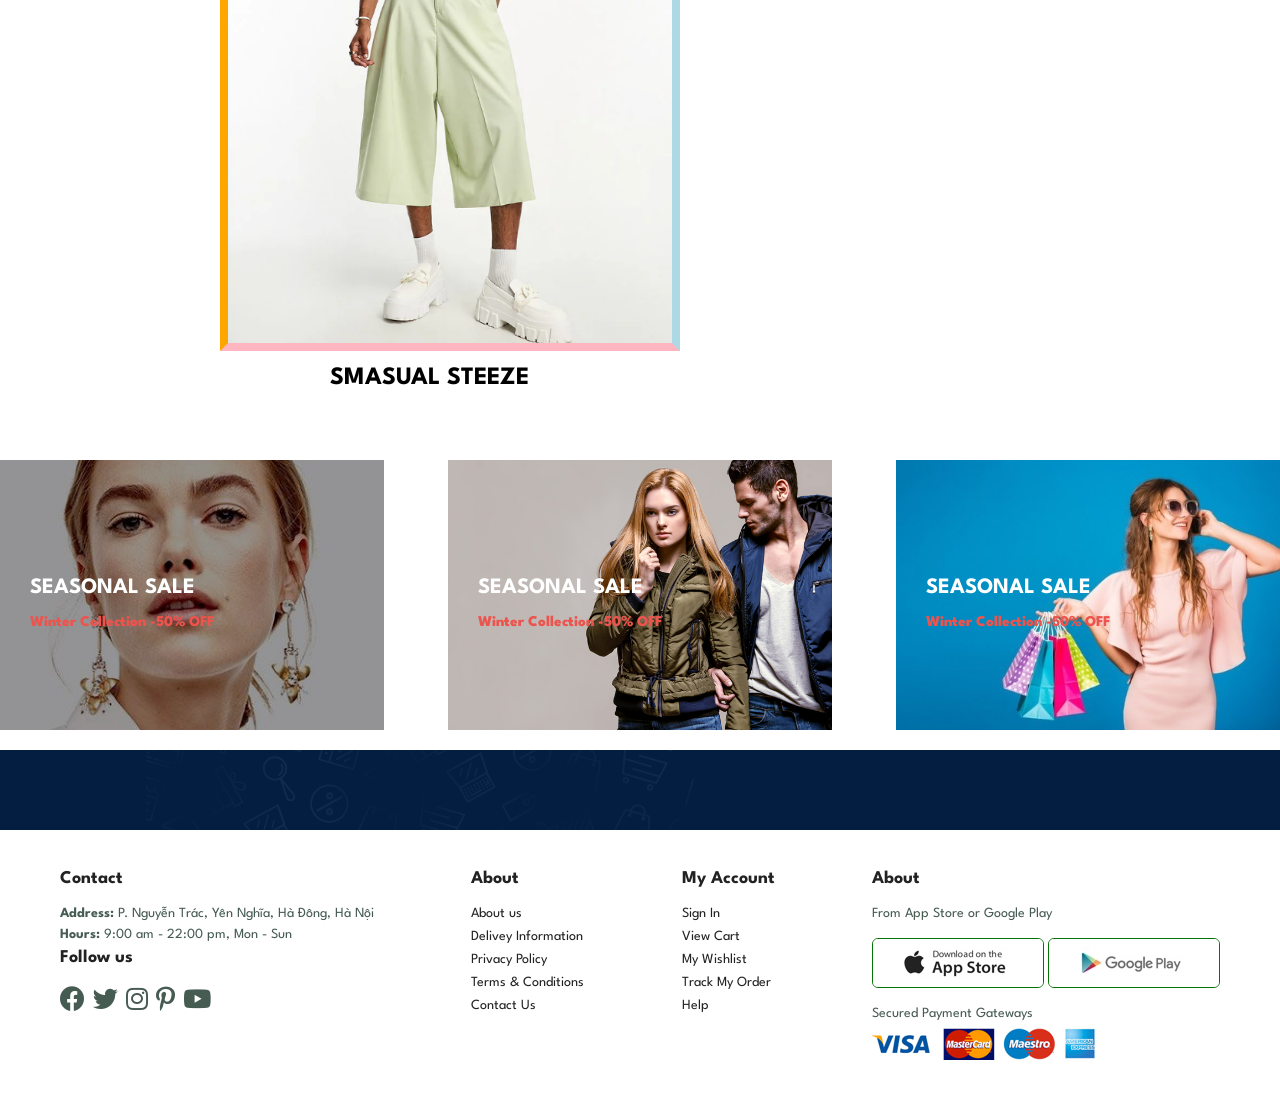
==== commit bd6b469f: "final" ====
--- a/Selling-Cothes/index.html
+++ b/Selling-Cothes/index.html
@@ -15,17 +15,18 @@
             <div>
                 <ul id = "navbar">
                     <li><a class="active" href="index.html">Home</a></li>
-                    <li><a href="shop.html">Shop</a></li>
+                    <li><a  href="shop.html">Shop</a></li>
                     <li><a href="about.html">About</a></li>
                     <li><a href="contact.html">Contact</a></li>
                     <li><a href="cart.html"><i class="far fa-shopping-bag"></i></a></li>
                     <div class="dropdown">
                         <li><a><i class="far fa-regular fa-user"></i></a></li>
                         <div class="dropdown-content">
+                            <a href="nhanxet.html">Đánh giá</a>
                             <a href="Account.html">view profile</a>
                             <a href="login.html">log out</a>
                         </div>
-                    </div>
+                    </div>                
                 </ul>
             </div>
         </section>
@@ -65,7 +66,7 @@
             </div> 
         </section>
 
-        <section id="product1" class="section-1">
+        <section id="product12" class="section-1">
             <h2>Feature Products</h2>
             <p>Summer Collection New Morden Design</p>
             <div class="pro-container">
--- a/Selling-Cothes/style.css
+++ b/Selling-Cothes/style.css
@@ -116,65 +116,68 @@
   font-size: 17px;
   font-weight: 600;
   color: #1a1a1a;
-  transition: 0.25s ease;
-}
-#navbar li a:checked,
+  transition: 0.3s ease;
+}
+#navbar li a:hover,
 #navbar li a.active{
   background-color: rgb(5, 115, 5);
   color: #fff;
-  padding: 10px;
+  padding: 12px 14px;
   border-radius: 20px;
-  font-size: 16px;
-}
-#navbar li a.active::after,
+  font-size: 17px;
+}
+/* #navbar li a.active::after,
 #navbar li a:hover::after{ 
   content: "";
   width: 30%;
   height: 2px;
   background: #088178;
-  /* position: absolute; */ 
+  position: absolute; 
   bottom: -4px;
   left: 20px;
-}
+} */
 
 /* view account */
 .dropdown {
   position: relative;
   display: inline-block;
   padding-right: 20px;
+  transition: all 1s linear;
 }
 
 .dropdown-content {
-  /* display: none; */
+  display: none;
   position: absolute;
-  background-color: #f1f1f1;
+  background-color: white;
   width: 140px;
   box-shadow: 0px 8px 16px 0px rgba(0,0,0,0.2);
   z-index: 1;
   border-radius: 10px;
   width: 180px;
   right: 2px;
-  transform: scaleY(0);
-  transform-origin: top;
-  transition: all 0.5s;
+  overflow: hidden;
+  top: 20px;
 }
 
 .dropdown:hover .dropdown-content {
-  /* display: block; */
-  transform: scaleY(1);
+  display: block;
 }
 
 .dropdown-content a {
-  padding: 12px 16px;
+  padding: 16px;
   text-decoration: none;
   display: block;
   color: #000;
   text-align: center;
+  transition: all 0.2s linear;
 }
 
 .dropdown-content a:hover {
-  background-color: white;
+  background-color: rgb(186, 170, 120);
   border-radius: 10px;
+  transform: scale(1.2);
+  color: white;
+  font-weight: bold;
 }
 
 /****** Home Page ******/
@@ -267,18 +270,19 @@
   background-color: #f5cca2;
 }
 
-
-#product1{
+#product12{
   text-align: center;
-}
-#product1 .pro-container{
+  /* display: flex; */
+}
+#product12 .pro-container{
   display: flex;
   justify-content: space-between;
   padding-top: 20px;
-  flex-wrap: wrap; 
-}
-#product1 .pro{
-  width: 23%;
+  /* flex-wrap: wrap;  */
+  
+}
+#product12 .pro{
+  width: 50%;
   min-width: 250px;
   padding: 10px 12px;
   border: 1px solid #c6eecc;
@@ -288,7 +292,115 @@
   margin: 15px ;
   transition: 0.2s ease;
   position: relative;
-  overflow: hidden;
+}
+#product12 h2{
+  padding-top: 30px;
+}
+#product12 .pro:hover{
+  box-shadow: 20px 20px 30px rgba(0, 0, 0, 0.02);
+}
+#product12 .pro img{
+  width: 100%;
+  border-radius: 20px;
+}
+#product12 .pro .des{
+  text-align: start;
+  padding: 10px 0;
+}
+#product12 .pro .des span{
+  font-size: 12px;
+  color: #6d6b6b;
+}
+#product12 .pro .des h5{
+  padding-top: 7px;
+  color: #1a1a1a;
+  font-size: 14px;
+}
+#product12 .pro .des i{
+  font-size: 12px;
+  color: rgb(243, 181, 25)
+}
+#product12 .pro .des h4{
+  padding-top: 7px;
+  font-size: 15px;
+  font-weight: 700;
+  color: rgb(5, 115, 5);
+}
+#product12 .pro .cart{
+  width: 40px;
+  height: 40px;
+  line-height: 40px;
+  border-radius: 50px;
+  background-color: #e8f6ea;
+  font-weight: 500;
+  color: rgb(5, 115, 5);
+  border: 1px soild #cce7d0;
+  position: 20px;
+  right: 10px;
+}
+#product12 .xemThem button{
+  font-size: 18px;
+  padding: 10px;
+  border-radius: 7px;
+  margin: 12px;
+  border: 3px solid #000000;
+  border-radius: 12px 0;
+  color: #000000;
+  font-weight: bold;
+}
+#product12 .xemThem a:hover button{
+  text-decoration: none;
+  background-color: rgb(247, 144, 19);
+  border-color: rgb(247, 144, 19);
+  color: #fff;
+}
+
+#product1 .locTim{
+  margin: 15px;
+  border: 2px solid green;
+  width: 30%;
+}
+
+
+
+
+#product1{
+  text-align: center;
+  display: flex;
+}
+#product1 .pro-container{
+  display: flex;
+  /* justify-content: space-between; */
+  padding-top: 20px;
+  flex-wrap: wrap; 
+  width: 80%;
+  /* thêm */
+  /* transform: scale(1.2) translateZ(0);
+  background: 200%; */
+}
+/* thêm */
+/* #product1 .pro-container {
+  transform: scale(1);
+}
+#product1 .pro-container:hover > .pro:not(:hover){
+  filter: brightness(1) saturate(0) contrast(1.2) blur(20px);
+} */
+
+/* #product1 .pro-container .pro>img:hover{
+  transform: scale(1.5);
+} */
+
+#product1 .pro{
+  width: 22%;
+  min-width: 250px;
+  padding: 10px 12px;
+  border: 1px solid #c6eecc;
+  border-radius: 25px;
+  cursor: pointer;
+  box-shadow: 20px 20px 30px rgba(0, 0, 0, 0.02);
+  margin: 15px ;
+  transition: 0.2s ease;
+  position: relative;
 }
 #product1 h2{
   padding-top: 30px;
@@ -296,21 +408,10 @@
 #product1 .pro:hover{
   box-shadow: 20px 20px 30px rgba(0, 0, 0, 0.02);
 }
-
-#product1 .pro .dpro{
-  overflow: hidden;
-}
-
 #product1 .pro img{
   width: 100%;
   border-radius: 20px;
 }
-
-#product1 .pro img:hover{
-  transform: scale(1.3);
-  transition: all 0.5s;
-}
-
 #product1 .pro .des{
   text-align: start;
   padding: 10px 0;
@@ -363,6 +464,58 @@
   color: #fff;
 }
 
+/* Lọc tìm kiếm */
+#product1 .locTim{
+  margin: 15px;
+  width: 20%;
+  margin-right: 25px;
+  margin-top: 35px;
+  border: none;
+  text-align: left;
+  margin-left: 30px;
+}
+#product1 .locTim .locSize {
+  background-color: rgb(246, 246, 246);
+  padding: 18px;
+  border-radius: 20px;
+  border: 1px solid lightgray;
+}
+#product1 .locTim .locPrice {
+  background-color: rgb(246, 246, 246);
+  padding: 18px;
+  margin-top: 20px;
+  border-radius: 20px;
+  border: 1px solid lightgray;
+}
+
+#product1 .locTim .tenLocTim{
+  text-transform: uppercase;
+  margin-bottom: 10px;
+  border-bottom: 2px solid lightgray;
+  font-size: 15px;
+  padding: 15px;
+}
+#product1 .locTim form{
+  margin-top: 18px;
+}
+#product1 .locTim form label{
+  padding-left: 10px;
+  font-size: 13px;
+}
+#product1 .locTim .locSize form label>span{
+  font-weight: 550;
+}
+#product1 .locTim form>div{
+  margin-bottom: 8px;
+  padding: 10px;
+}
+#product1 .locTim form div:hover{
+  background-color: lightgray;
+}
+#product1 .locTim input{
+  transform: scale(2); 
+}
+
 
 #banner{
   display: flex;
@@ -477,46 +630,6 @@
   font-size: 15px;
 }
 
-footer {
-  display: flex;;
-  flex-wrap: wrap;
-  justify-content: space-between;
-}
-footer .col{
-  display: flex;
-  flex-direction: column;
-  align-items: flex-start;
-  margin-bottom: 20px;
-}
-footer a{
-  text-decoration: none;
-  font-size: 14px;
-  color: #222;
-  margin-bottom: 10px;
-}
-footer h4{
-  font-size: 18px;
-  padding-bottom: 20px;
-}
-footer p{
-  font-size: 14px;
-  margin: 0 0 8px 0;
-}
-footer .follow i{
-  color: #465b52;
-  padding-right: 4px;
-  cursor: pointer;
-  font-size: 25px;
-}
-footer .install .row img{
-  border: 1px solid rgb(5, 115, 5);
-  border-radius: 6px;
-  margin: 10px 0 15px 0;
-}
-footer .follow i:hover,
-footer a:hover{
-  color: rgb(5, 115, 5);
-}
 
 #newsletter{
   display: flex;
@@ -528,6 +641,83 @@
   background-position: 20% 30%;
   background-color: #041e42;
 }
+#newsletter h4{
+  font-size: 14px;
+  font-weight: 700;
+  color: #fff;
+}
+#newsletter p{
+  font-size: 14px;
+  font-weight: 700;
+  color: #818ea0;
+}
+#newsletter p span{
+  color: #ffbd27;
+}
+#newsletter .form{
+  display: flex;
+  width: 40%;
+}
+#newsletter input{
+  height: 3.125rem;
+  padding: 0 1.25em;
+  font-size: 14px;
+  width: 100%;
+  border: 1px solid transparent;
+  border-radius: 4px;
+  outline: none;
+  border-top-right-radius: 0;
+  border-bottom-right-radius: 0;
+}
+#newsletter button{
+  background-color: rgb(5, 115, 5);
+  color: #fff;
+  white-space: nowrap;
+  border-top-left-radius: 0;
+  border-bottom-left-radius: 0;
+}
+
+
+footer {
+  display: flex;;
+  flex-wrap: wrap;
+  justify-content: space-between;
+}
+footer .col{
+  display: flex;
+  flex-direction: column;
+  align-items: flex-start;
+  margin-bottom: 20px;
+}
+footer a{
+  text-decoration: none;
+  font-size: 14px;
+  color: #222;
+  margin-bottom: 10px;
+}
+footer h4{
+  font-size: 18px;
+  padding-bottom: 20px;
+}
+footer p{
+  font-size: 14px;
+  margin: 0 0 8px 0;
+}
+footer .follow i{
+  color: #465b52;
+  padding-right: 4px;
+  cursor: pointer;
+  font-size: 25px;
+}
+footer .install .row img{
+  border: 1px solid rgb(5, 115, 5);
+  border-radius: 6px;
+  margin: 10px 0 15px 0;
+}
+footer .follow i:hover,
+footer a:hover{
+  color: rgb(5, 115, 5);
+}
 
 
 /****** SHOP PAGE ******/
@@ -623,6 +813,12 @@
 
 #prodetails .single-pro-details span{
   line-height: 25px;
+}
+#prodetails .small-img-col:hover{
+  border: 2px solid green;
+}
+#prodetails .small-img-col:active{
+  border: 2px solid orange;
 }
 
 
@@ -917,6 +1113,7 @@
   font-size: 13px;
 }
 
+
 #cart-add{
   display: flex;
   flex-wrap: wrap;
@@ -966,3 +1163,235 @@
   padding: 10px;
   font-size: 13px;
 }
+
+/* admin cart */
+.choxn{
+  display: flex;  
+  justify-content: center;
+  margin-bottom: 100px;
+  margin-top: 50px;
+}
+
+.choxn input{
+  padding: 10px;
+  border: 0;
+  font-weight: bold;
+  color: white;
+  background-color: green;
+  transition: all 0.2s linear;
+  border-radius: 5px;
+}
+
+.choxn input:hover{
+  background-color: orange;
+  color: black;
+}
+
+/* comment */
+#binhluan .bluan{
+  margin-top: 20px;
+  border-bottom: 1px solid gray;
+  padding: 20px;
+}
+
+#binhluan .bluan .tennd{
+  display: flex;
+  align-items: center;
+}
+
+#binhluan .bluan .tennd a{
+  text-decoration: none;
+  color: black;
+}
+
+#binhluan .bluan .tennd .anhdd{
+  border-radius: 50%;
+  overflow: hidden;
+  margin-right: 15px;
+}
+
+#binhluan .bluan .tennd img{
+width: 40px;
+}
+
+#binhluan .bluan .ndbluan .star{ 
+  color: rgb(243, 181, 25);
+}
+
+/* viet danh gia */
+
+#danhgia .vietdanhgia .ndspham{
+  display: flex;
+  align-items: center;
+}
+
+#danhgia .vietdanhgia .ndspham img{
+  width: 100px;
+  margin-right: 100px;
+}
+
+#danhgia .nutxn .xndg{
+  padding: 10px 5px;
+  color: white;
+  background-color: orange;
+  border: 0;
+}
+
+/* admin page */
+#adminPage .qly{
+  width: 1200px;
+  margin: 0 auto;
+  background-color: #fff;
+}
+#adminPage .qly .menu{
+  display: flex;
+  border-bottom: 1px solid rgb(234, 234, 234);
+}
+#adminPage .qly .menu>div{
+  padding: 20px  0;
+  font-size: 15px;
+  border-bottom: 3px solid transparent;
+  margin-left: 30px;
+  font-weight: 600;
+  transition: all 0.2s linear;
+}
+#adminPage .qly .menu>div:hover{
+  border-color: orangered; 
+  color: orangered;
+  cursor: pointer;
+}
+#adminPage .qly .sanPham{
+  margin-left: 30px;
+  font-size: 14px;
+}
+#adminPage .qly .sanPham .them p{
+  background-color: green;
+  width: 80px;
+  color: #fff;
+  font-weight: 600;
+  text-align: center;
+  padding: 10px;
+  border-radius: 5px;
+  cursor: pointer;
+  transition: all 0.2s linear;
+  text-transform: uppercase;
+  font-size: 13px;
+}
+#adminPage .qly .sanPham .them p:hover{
+  background-color: rgb(182, 55, 8);
+}
+#adminPage .qly .sanPham table td{
+  padding: 10px;
+}
+#adminPage .qly .sanPham table .thuocTinh{
+  background-color: rgb(234, 234, 234);
+}
+#adminPage .qly .sanPham table .sua{
+  margin: auto 0;
+}
+#adminPage .qly .sanPham table .sua>div{
+  padding: 5px 30px 5px 0;
+}
+#adminPage .qly .sanPham table .sua .capnhat:hover{
+  color: blue;
+  cursor: pointer;
+  text-decoration: underline;
+}
+
+#adminPage .qly .thongKe{
+  margin: 30px;
+
+}
+#adminPage .qly .thongKe div{
+  height: 150px;
+  width: 250px;
+  margin-right: 20px;
+  background-color: green;
+  color: white;
+  display: flex;
+  justify-content: space-around;
+  align-items: center;
+  margin-bottom: 30px;
+}
+#adminPage .qly .thongKe div p{
+  color: #fff;
+  margin: 0;
+  font-size: 12px;
+}
+#adminPage .qly .thongKe>div:last-child{
+  background-color: rgb(164, 50, 9);
+}
+#adminPage .qly .thongKe div p span{
+  font-size: 40px;
+  font-weight: 600;
+}
+#adminPage .qly .thongKe div i{
+  font-size: 100px;
+}
+
+#adminPage .qly .thongKe .donhang{
+  background-color: orange;
+}
+
+.pro-sp table tr td img{
+  width: 100px;
+}
+
+/* them hang */
+/* CSS cho div mờ */
+.modal {
+  display: none;
+  position: fixed;
+  top: 0;
+  left: 0;
+  width: 100%;
+  height: 100%;
+  background-color: rgba(0, 0, 0, 0.7);
+  z-index: 1;
+}
+
+/* CSS cho nội dung của div mờ */
+.modal-content {
+  background-color: #fff;
+  width: 300px;
+  margin: 15% auto;
+  padding: 20px;
+  border-radius: 5px;
+}
+
+/* CSS cho nút đóng */
+.close {
+  float: right;
+  cursor: pointer;
+}
+
+/* CSS cho input và nút thêm */
+input, button {
+  display: block;
+  margin: 10px 0;
+}
+
+.modal .modal-content input{
+  padding: 5px 10px;
+}
+
+.modal .modal-content .themsp{
+  display: flex;
+  justify-content: center; 
+}
+
+.modal .modal-content .themsp button, .modal .modal-content .capnhatsp button{
+  padding: 10px;
+  font-weight: bold;
+  color: white;
+  background-color: green;
+  border: 0;
+  border-radius: 5px;
+}
+
+/* capnhatsp */
+
+.modal .modal-content .capnhatsp{
+  display: flex;
+  justify-content: space-between; 
+}
